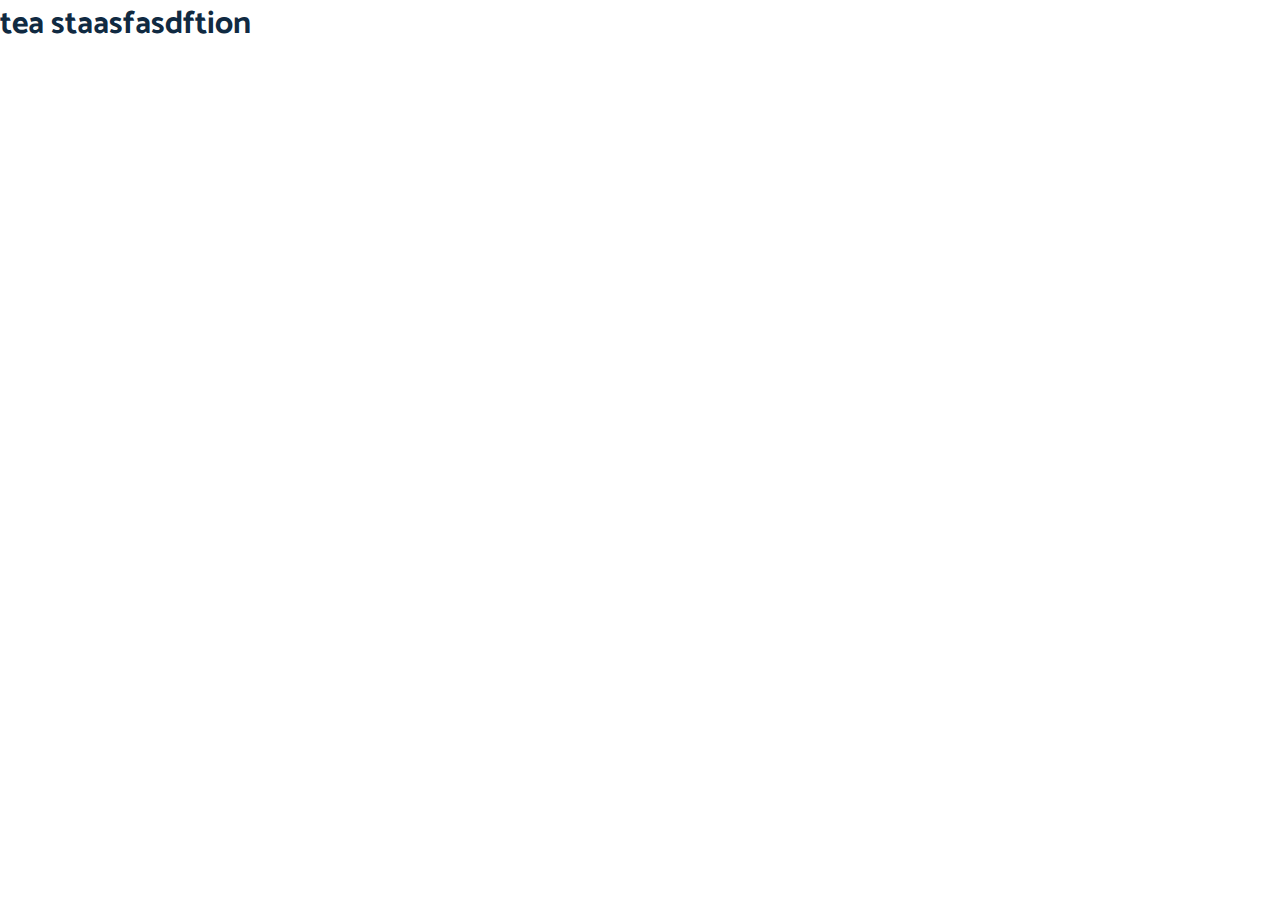
==== index.html @ 537836b6 "First commit" ====
<!DOCTYPE html>
<html lang="en">
  <head>
    <meta charset="UTF-8" />
    <meta name="viewport" content="width=device-width, initial-scale=1.0" />
    <meta http-equiv="X-UA-Compatible" content="ie=edge" />
    <title>Tea Station || Home</title>
    <!-- font-awesome -->
    <link
      rel="stylesheet"
      href="./fontawesome-free-5.12.1-web/css/all.min.css"
    />
    <!-- custom css -->
    <link rel="stylesheet" href="./css/styles.css" />
  </head>
  <body> 
    <h1>tea staasfasdftion</h1>
    <!-- YOUR CODE GOES HERE -->

    <script src="app.js"></script>
  </body>
</html>
---- css/styles.css ----
/*======= Fonts =======*/

@import url("https://fonts.googleapis.com/css?family=Catamaran:400,700|Grand+Hotel");

/*======= Variables =======*/

:root {
  --clr-primary: #678e3e;
  --clr-primary-light: #beedac;
  --clr-grey-1: #102a42;
  --clr-grey-5: #617d98;
  --clr-grey-10: #f1f5f8;
  --clr-white: #fff;
  --ff-primary: "Catamaran", sans-serif;
  --ff-secondary: "Grand Hotel" cursive;
  --transition: all 0.3s linear;
  --spacing: 0.25rem;
  --radius: 0.5rem;
}

* {
  margin: 0;
  padding: 0;
  box-sizing: border-box;
}

body {
  font-family: var(--ff-primary);
  background: var(--clr-white);
  color: var(--clr-grey-1);
  line-height: 1.5;
}
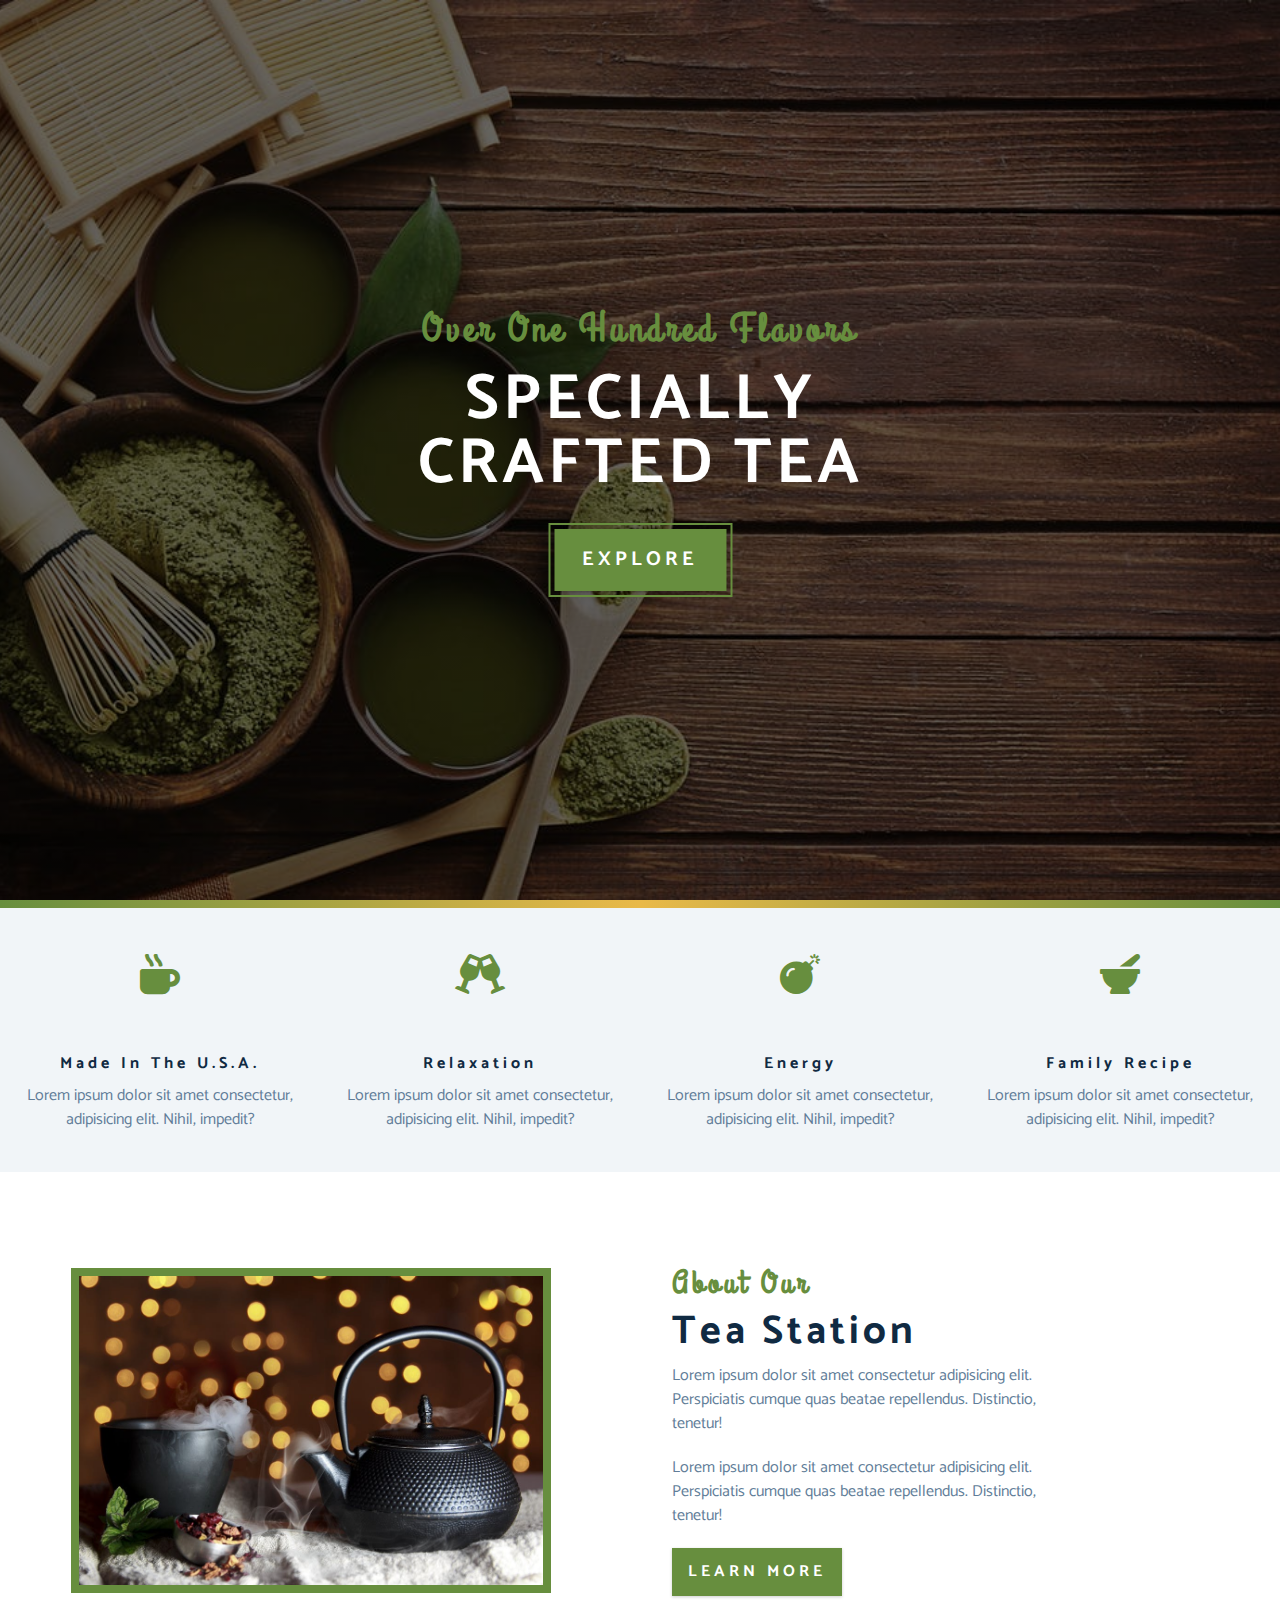
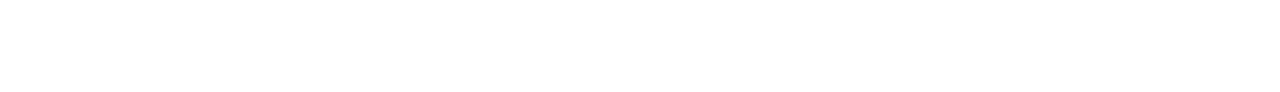
==== commit ce5b2ace: "Add markup/style up to about section." ====
--- a/index.html
+++ b/index.html
@@ -1,22 +1,108 @@
 <!DOCTYPE html>
 <html lang="en">
-  <head>
-    <meta charset="UTF-8" />
-    <meta name="viewport" content="width=device-width, initial-scale=1.0" />
-    <meta http-equiv="X-UA-Compatible" content="ie=edge" />
-    <title>Tea Station || Home</title>
-    <!-- font-awesome -->
-    <link
-      rel="stylesheet"
-      href="./fontawesome-free-5.12.1-web/css/all.min.css"
-    />
-    <!-- custom css -->
-    <link rel="stylesheet" href="./css/styles.css" />
-  </head>
-  <body> 
-    <h1>tea staasfasdftion</h1>
-    <!-- YOUR CODE GOES HERE -->
+	<head>
+		<meta charset="UTF-8" />
+		<meta name="viewport" content="width=device-width, initial-scale=1.0" />
+		<meta http-equiv="X-UA-Compatible" content="ie=edge" />
+		<title>Tea Station || Home</title>
+		<!-- font-awesome -->
+		<link rel="stylesheet" href="./fontawesome-free-5.12.1-web/css/all.min.css" />
+		<!-- custom css -->
+		<link rel="stylesheet" href="./css/styles.css" />
+	</head>
+	<body>
+		<!------- Nav ------->
+		<!------- End nav ------->
 
-    <script src="app.js"></script>
-  </body>
+		<!------- Header ------->
+		<header class="header">
+			<div class="banner">
+				<h2>Over one hundred flavors</h2>
+				<h1>
+					Specially <br />
+					Crafted tea
+				</h1>
+				<a href="skills.html" class="btn banner-btn">Explore</a>
+			</div>
+		</header>
+		<!------- End header ------->
+
+		<!------- Content divider ------->
+		<div class="content-divider"></div>
+		<!------- End ontent divider ------->
+
+		<!------- Skills section ------->
+		<section class="skills clearfix">
+			<!-- Begin skill -->
+			<article class="skill">
+				<span class="skill-icon">
+					<i class="fas fa-mug-hot"></i>
+				</span>
+				<h4 class="skill-title">Made in the U.S.A.</h4>
+				<p class="skill-text">Lorem ipsum dolor sit amet consectetur, adipisicing elit. Nihil, impedit?</p>
+			</article>
+			<!-- End skill -->
+
+			<!-- Begin skill -->
+			<article class="skill">
+				<span class="skill-icon">
+					<i class="fas fa-glass-cheers"></i>
+				</span>
+				<h4 class="skill-title">Relaxation</h4>
+				<p class="skill-text">Lorem ipsum dolor sit amet consectetur, adipisicing elit. Nihil, impedit?</p>
+			</article>
+			<!-- End skill -->
+
+			<!-- Begin skill -->
+			<article class="skill">
+				<span class="skill-icon">
+					<i class="fas fa-bomb"></i>
+				</span>
+				<h4 class="skill-title">Energy</h4>
+				<p class="skill-text">Lorem ipsum dolor sit amet consectetur, adipisicing elit. Nihil, impedit?</p>
+			</article>
+			<!-- End skill -->
+
+			<!-- Begin skill -->
+			<article class="skill">
+				<span class="skill-icon">
+					<i class="fas fa-mortar-pestle"></i>
+				</span>
+				<h4 class="skill-title">Family Recipe</h4>
+				<p class="skill-text">Lorem ipsum dolor sit amet consectetur, adipisicing elit. Nihil, impedit?</p>
+			</article>
+			<!-- End skill -->
+		</section>
+		<!------- End kills section ------->
+
+		<!-- About section -->
+		<section>
+			<div class="section-center clearfix">
+				<!-- About image -->
+				<article class="about-img">
+					<div class="about-picture-container">
+						<img src="./images/about-bcg.jpeg" alt="Tea kettle" class="about-picture" />
+					</div>
+				</article>
+				<!-- About info -->
+				<article class="about-info">
+					<div class="section-title">
+						<h3>About our</h3>
+						<h2>Tea Station</h2>
+					</div>
+					<p class="about-text">
+						Lorem ipsum dolor sit amet consectetur adipisicing elit. Perspiciatis cumque quas beatae
+						repellendus. Distinctio, tenetur!
+					</p>
+					<p class="about-text">
+						Lorem ipsum dolor sit amet consectetur adipisicing elit. Perspiciatis cumque quas beatae
+						repellendus. Distinctio, tenetur!
+					</p>
+          <a href="about.html" class="btn">Learn more</a>
+				</article>
+			</div>
+		</section>
+		<!-- End about section -->
+		<script src="app.js"></script>
+	</body>
 </html>
--- a/css/styles.css
+++ b/css/styles.css
@@ -1,32 +1,265 @@
 /*======= Fonts =======*/
 
-@import url("https://fonts.googleapis.com/css?family=Catamaran:400,700|Grand+Hotel");
+@import url('https://fonts.googleapis.com/css?family=Catamaran:400,700|Grand+Hotel');
 
 /*======= Variables =======*/
 
 :root {
-  --clr-primary: #678e3e;
-  --clr-primary-light: #beedac;
-  --clr-grey-1: #102a42;
-  --clr-grey-5: #617d98;
-  --clr-grey-10: #f1f5f8;
-  --clr-white: #fff;
-  --ff-primary: "Catamaran", sans-serif;
-  --ff-secondary: "Grand Hotel" cursive;
-  --transition: all 0.3s linear;
-  --spacing: 0.25rem;
-  --radius: 0.5rem;
+	--clr-primary: #678e3e;
+	--clr-primary-light: #beedac;
+	--clr-grey-1: #102a42;
+	--clr-grey-5: #617d98;
+	--clr-grey-10: #f1f5f8;
+	--clr-white: #fff;
+	--clr-yellow: #e9b949;
+	--ff-primary: 'Catamaran', sans-serif;
+	--ff-secondary: 'Grand Hotel', cursive;
+	--transition: all 0.3s linear;
+	--spacing: 0.25rem;
+	--radius: 0.5rem;
 }
 
 * {
-  margin: 0;
-  padding: 0;
-  box-sizing: border-box;
+	margin: 0;
+	padding: 0;
+	box-sizing: border-box;
 }
 
 body {
-  font-family: var(--ff-primary);
-  background: var(--clr-white);
-  color: var(--clr-grey-1);
-  line-height: 1.5;
+	font-family: var(--ff-primary);
+	background: var(--clr-white);
+	color: var(--clr-grey-1);
+	line-height: 1.5;
+	font-size: 0.875rem;
+}
+
+a {
+	text-decoration: none;
+}
+
+img {
+	width: 100%;
+	display: block;
+}
+
+h1,
+h2,
+h3,
+h4 {
+	letter-spacing: var(--spacing);
+	text-transform: capitalize;
+	line-height: 1.25;
+	margin-bottom: 0.75rem;
+}
+h1 {
+	font-size: 3rem;
+}
+h2 {
+	font-size: 2rem;
+}
+h3 {
+	font-size: 1.5rem;
+}
+
+h4 {
+	font-size: 0.875rem;
+}
+p {
+	margin-bottom: 1.25rem;
+}
+
+@media screen and (min-width: 800px) {
+	h1 {
+		font-size: 4rem;
+	}
+	h2 {
+		font-size: 2.5rem;
+	}
+	h3 {
+		font-size: 2rem;
+	}
+	h4 {
+		font-size: 1rem;
+	}
+	body {
+		font-size: 1rem;
+	}
+	h1,
+	h2,
+	h3,
+	h4 {
+		line-height: 1;
+	}
+}
+
+/*------- More global styles -------*/
+.btn {
+	text-transform: uppercase;
+	background: var(--clr-primary);
+	color: var(--clr-white);
+	padding: 0.75rem 1rem;
+	letter-spacing: var(--spacing);
+	display: inline-block;
+	font-weight: 700;
+	transition: var(--transition);
+	font-size: 1rem;
+	border: none;
+	cursor: pointer;
+	box-shadow: 0px 1px 3px rgba(0, 0, 0, 0.2);
+}
+.btn:hover {
+	color: var(--clr-primary);
+	background: var(--clr-primary-light);
+	outline-color: var(--clr-primary-light);
+}
+/* 
+  Clearfix hack that makes content after floats
+  go underneath the floated elements.
+*/
+.clearfix::before,
+.clearfix::after {
+	content: '';
+	clear: both;
+	display: table;
+}
+.section-title h3 {
+	font-family: var(--ff-secondary);
+	color: var(--clr-primary);
+}
+.section-center {
+	padding: 4rem 0;
+	width: 85vw;
+	margin: 0 auto;
+	max-width: 1170px;
+}
+@media screen and (min-width: 992px) {
+	.section-center {
+		width: 95vw;
+		padding: 4rem 1rem;
+	}
+}
+
+/*------- Header image -------*/
+
+.header {
+	min-height: 100vh;
+	background: linear-gradient(rgba(0, 0, 0, 0.6), rgba(0, 0, 0, 0.6)),
+		url('../images/main-bcg.jpeg') center/cover no-repeat fixed;
+	position: relative; /* to be able to center text within with absolute position */
+	overflow-x: hidden; /* for animation */
+}
+
+/*------- Banner text/button -------*/
+.banner {
+	position: absolute;
+	text-align: center;
+	top: 50%;
+	left: 50%;
+	transform: translate(-50%, -50%);
+}
+
+.banner h2 {
+	font-family: var(--ff-secondary);
+	color: var(--clr-primary);
+	/* animation here */
+}
+
+.banner h1 {
+	text-transform: uppercase;
+	color: var(--clr-white);
+	margin-top: 1.25rem;
+	margin-bottom: 2rem;
+	/* animation here */
+}
+
+.banner-btn {
+	outline: 0.125rem solid var(--clr-primary);
+	outline-offset: 0.25rem;
+	font-size: 1.25rem;
+	padding: 1rem 1.75rem;
+}
+
+/*------- Content divider -------*/
+.content-divider {
+	height: 0.5rem;
+	background: linear-gradient(to left, var(--clr-primary), var(--clr-yellow), var(--clr-primary));
+}
+
+/*------- Skills -------*/
+.skills {
+	background: var(--clr-grey-10);
+}
+.skill {
+	padding: 2.5rem 0;
+	text-align: center;
+	transition: var(--transition);
+}
+.skill:hover {
+	background: var(--clr-white);
+	box-shadow: 0 2px var(--clr-primary);
+}
+.skill-icon {
+	color: var(--clr-primary);
+	font-size: 2.5rem;
+	margin-bottom: 3rem;
+	transition: var(--transition);
+	display: inline-block;
+}
+.skill:hover .skill-icon {
+	/* This only affects the skill icon upon hovering over skill */
+	transform: translateY(-5px);
+}
+.skill-title {
+}
+.skill-text {
+	color: var(--clr-grey-5);
+	max-width: 17rem;
+	margin: 0 auto;
+}
+/* 
+To make skills responsive, make them float left
+and change widths at various breakpoints.
+*/
+@media screen and (min-width: 576px) {
+	.skill {
+		float: left;
+		width: 50%;
+	}
+}
+@media screen and (min-width: 1200px) {
+	.skill {
+		width: 25%;
+	}
+}
+
+/*------- About section -------*/
+.about-img,
+.about-info {
+	padding: 2rem 0;
+}
+.about-picture-container {
+	background: var(--clr-primary);
+	border: 0.5rem solid var(--clr-primary);
+	max-width: 30rem;
+	overflow: hidden; /* prevents image from exceeding container size */
+}
+.about-picture {
+	transition: var(--transition);
+}
+.about-picture-container:hover .about-picture {
+	opacity: 0.7;
+	transform: scale(1.2);
+}
+.about-text {
+  max-width: 26rem;
+  color: var(--clr-grey-5);
+}
+@media screen and (min-width: 992px) {
+  .about-img, .about-info {
+    float: left;
+    width: 50%;
+  }
+  .about-info {
+    padding-left: 2rem;
+  }
 }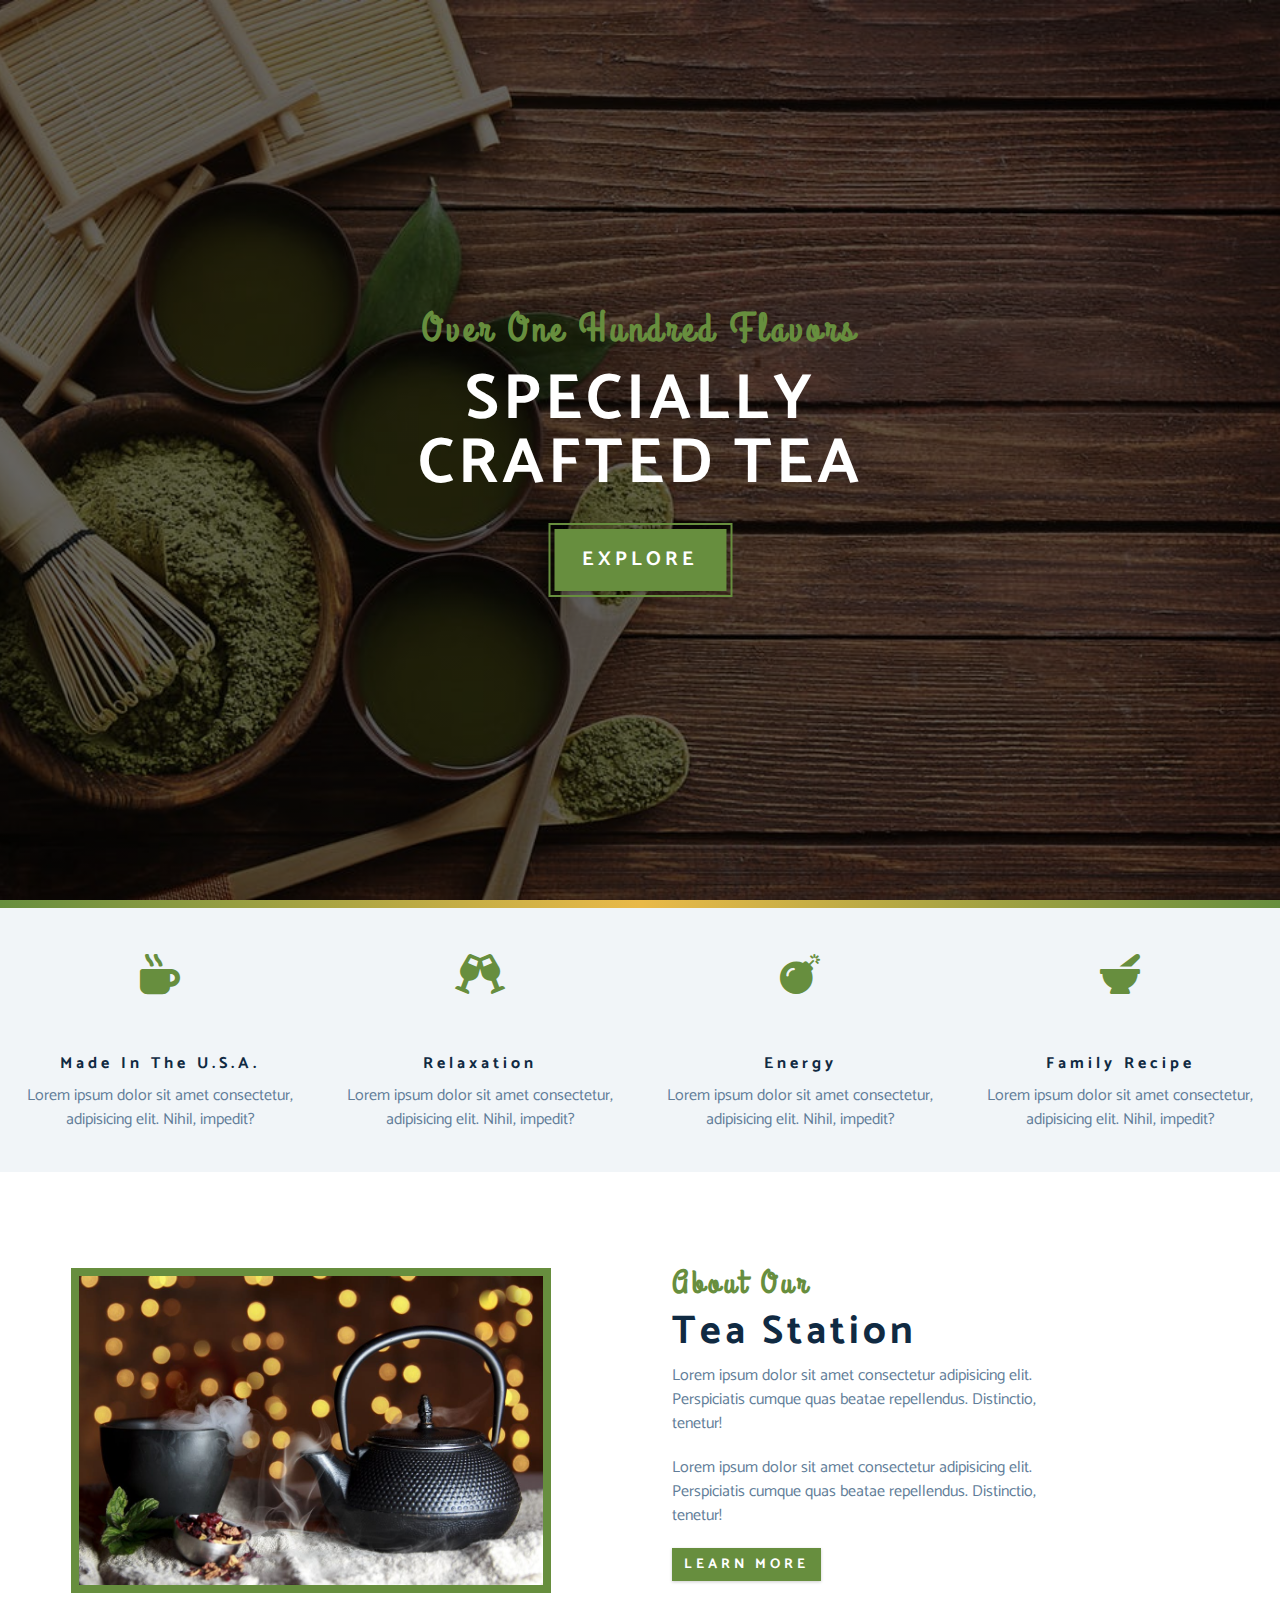
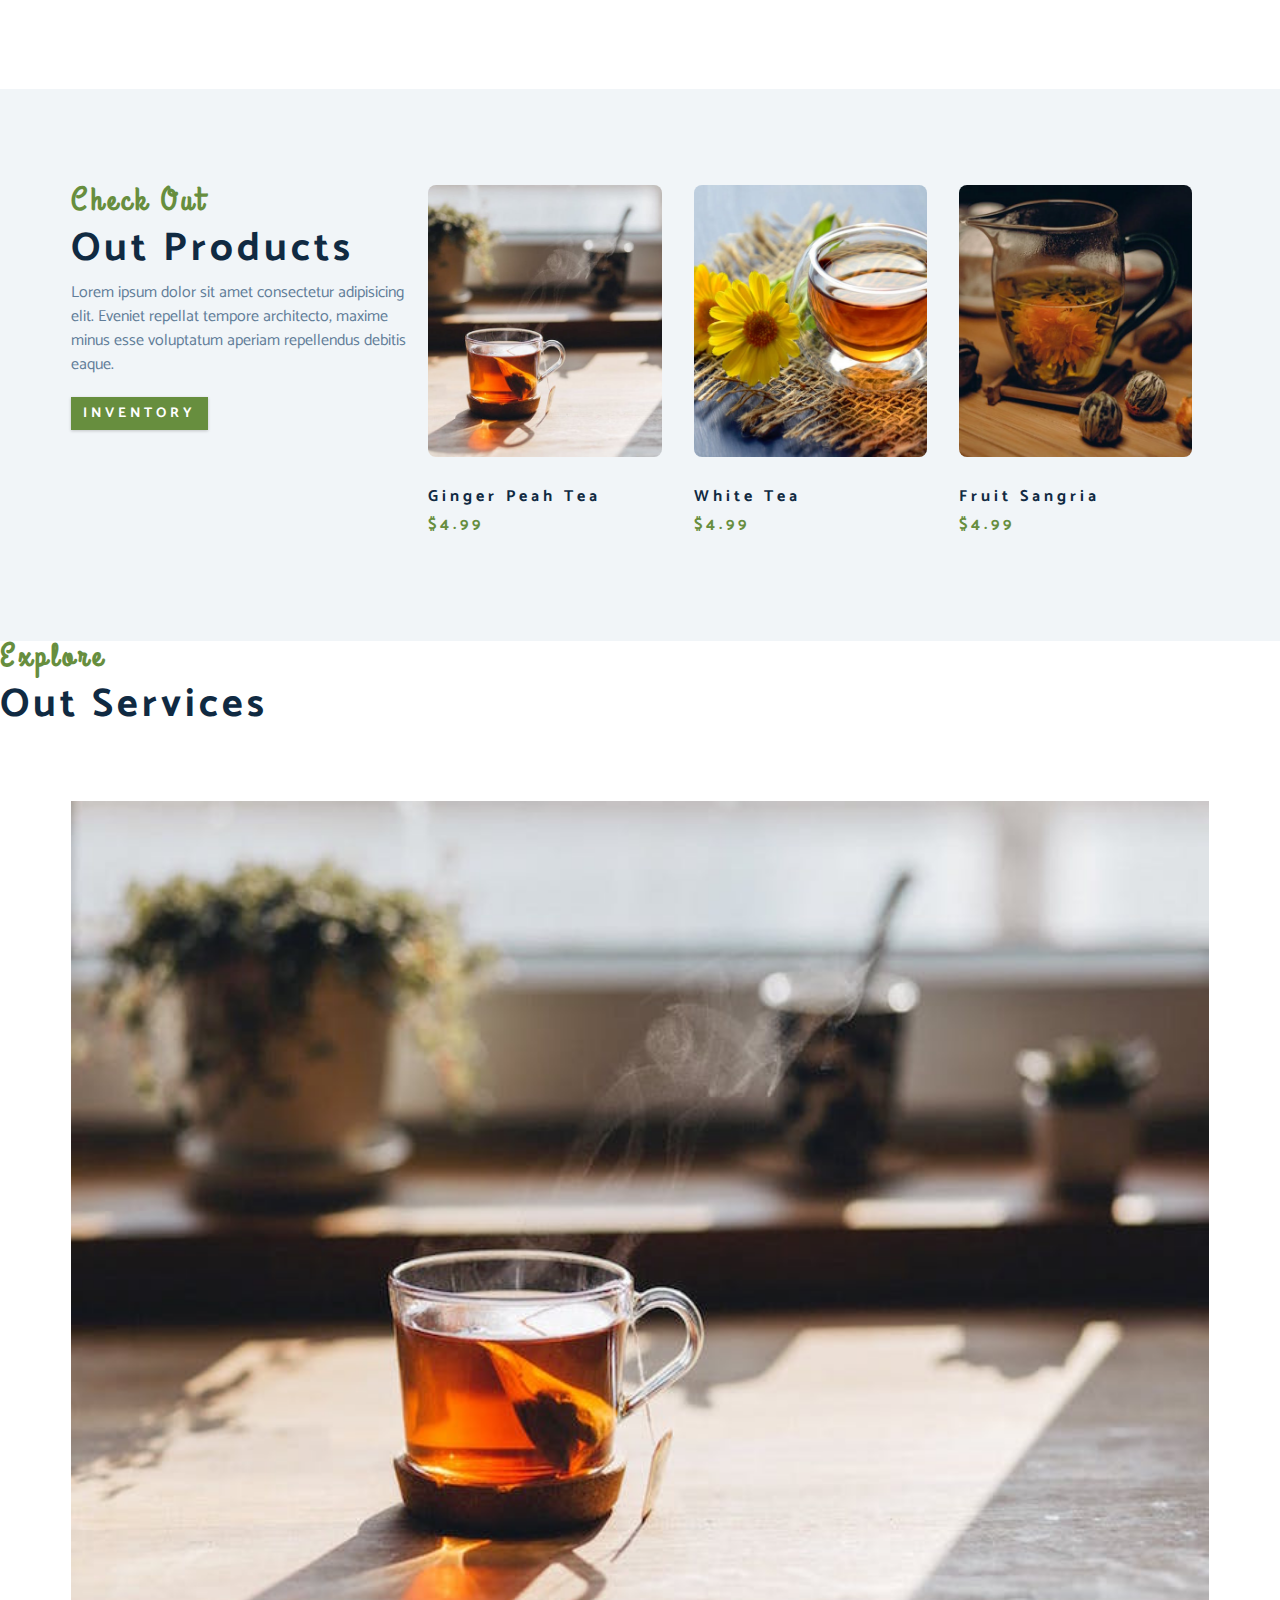
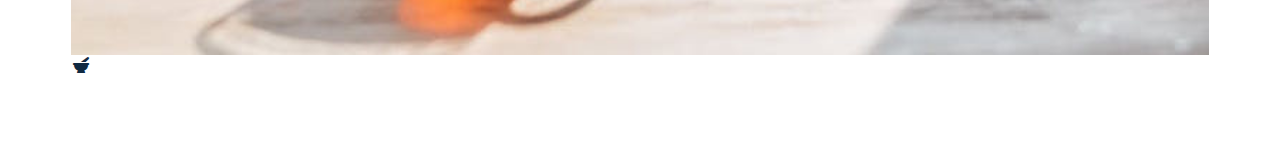
==== commit 28291ffe: "Finish products section, start on service section." ====
--- a/index.html
+++ b/index.html
@@ -103,6 +103,81 @@
 			</div>
 		</section>
 		<!-- End about section -->
-		<script src="app.js"></script>
+
+		<!-- Products section -->
+		<section class="products">
+			<div class="section-center clearfix">
+				<!-- Products info -->
+				<article class="products-info">
+					<div class="section-title">
+						<h3>Check out</h3>
+						<h2>Out Products</h2>
+					</div>
+					<p class="product-text">
+						Lorem ipsum dolor sit amet consectetur adipisicing elit. Eveniet repellat tempore architecto, maxime minus esse voluptatum aperiam repellendus debitis eaque.
+					</p>
+					<a href="products.html" class="btn">Inventory</a>
+				</article>
+				<!-- End roducts info -->
+
+				<!-- Products inventory -->
+				<article class="products-inventory clearfix">
+					<!-- Single product -->
+					<div class="product">
+						<img src="./images/product-1.jpeg" alt="" class="product-img">
+						<h4 class="product-title">Ginger Peah Tea</h4>
+						<h4 class="product-price">$4.99</h4>
+					</div>
+					<!-- End  single product -->
+
+					<!-- Single product -->
+					<div class="product">
+						<img src="./images/product-2.jpeg" alt="" class="product-img">
+						<h4 class="product-title">White Tea</h4>
+						<h4 class="product-price">$4.99</h4>
+					</div>
+					<!-- End  single product -->
+
+					<!-- Single product -->
+					<div class="product">
+						<img src="./images/product-3.jpeg" alt="" class="product-img">
+						<h4 class="product-title">Fruit Sangria</h4>
+						<h4 class="product-price">$4.99</h4>
+					</div>
+					<!-- End  single product -->
+				</article>
+				<!-- End roducts inventory -->
+			</div>
+		</section>
+		<!-- End products section -->
+
+		<!-- Services -->
+		<section class="services">
+			<div class="section-title services-title">
+					<h3>Explore</h3>
+					<h2>Out Services</h2>
+				</div>
+				<div class="section-center clearfix">
+					<!-- Single card -->
+					<article class="service-card">
+						<!-- Image container -->
+						<div class="service-img-container">
+							<!-- Image -->
+							<img src="./images/product-1.jpeg" alt="Single service" class="service-img">
+							<!-- Service icon -->
+							<span class="service-icon">
+								<i class="fas fa-mortar-pestle fa-fw"></i>
+							</span>
+
+						</div>
+						<!-- Service text -->
+					</article>
+					<!-- End single card -->
+				</div>
+
+		</section>
+		<!-- End services -->
+		<script src="app.js">
+		</script>
 	</body>
 </html>
--- a/css/styles.css
+++ b/css/styles.css
@@ -1,116 +1,116 @@
 /*======= Fonts =======*/
 
-@import url('https://fonts.googleapis.com/css?family=Catamaran:400,700|Grand+Hotel');
+@import url("https://fonts.googleapis.com/css?family=Catamaran:400,700|Grand+Hotel");
 
 /*======= Variables =======*/
 
 :root {
-	--clr-primary: #678e3e;
-	--clr-primary-light: #beedac;
-	--clr-grey-1: #102a42;
-	--clr-grey-5: #617d98;
-	--clr-grey-10: #f1f5f8;
-	--clr-white: #fff;
-	--clr-yellow: #e9b949;
-	--ff-primary: 'Catamaran', sans-serif;
-	--ff-secondary: 'Grand Hotel', cursive;
-	--transition: all 0.3s linear;
-	--spacing: 0.25rem;
-	--radius: 0.5rem;
+  --clr-primary: #678e3e;
+  --clr-primary-light: #beedac;
+  --clr-grey-1: #102a42;
+  --clr-grey-5: #617d98;
+  --clr-grey-10: #f1f5f8;
+  --clr-white: #fff;
+  --clr-yellow: #e9b949;
+  --ff-primary: "Catamaran", sans-serif;
+  --ff-secondary: "Grand Hotel", cursive;
+  --transition: all 0.3s linear;
+  --spacing: 0.25rem;
+  --radius: 0.5rem;
 }
 
 * {
-	margin: 0;
-	padding: 0;
-	box-sizing: border-box;
+  margin: 0;
+  padding: 0;
+  box-sizing: border-box;
 }
 
 body {
-	font-family: var(--ff-primary);
-	background: var(--clr-white);
-	color: var(--clr-grey-1);
-	line-height: 1.5;
-	font-size: 0.875rem;
+  font-family: var(--ff-primary);
+  background: var(--clr-white);
+  color: var(--clr-grey-1);
+  line-height: 1.5;
+  font-size: 0.875rem;
 }
 
 a {
-	text-decoration: none;
+  text-decoration: none;
 }
 
 img {
-	width: 100%;
-	display: block;
+  width: 100%;
+  display: block;
 }
 
 h1,
 h2,
 h3,
 h4 {
-	letter-spacing: var(--spacing);
-	text-transform: capitalize;
-	line-height: 1.25;
-	margin-bottom: 0.75rem;
+  letter-spacing: var(--spacing);
+  text-transform: capitalize;
+  line-height: 1.25;
+  margin-bottom: 0.75rem;
 }
 h1 {
-	font-size: 3rem;
+  font-size: 3rem;
 }
 h2 {
-	font-size: 2rem;
+  font-size: 2rem;
 }
 h3 {
-	font-size: 1.5rem;
+  font-size: 1.5rem;
 }
 
 h4 {
-	font-size: 0.875rem;
+  font-size: 0.875rem;
 }
 p {
-	margin-bottom: 1.25rem;
+  margin-bottom: 1.25rem;
 }
 
 @media screen and (min-width: 800px) {
-	h1 {
-		font-size: 4rem;
-	}
-	h2 {
-		font-size: 2.5rem;
-	}
-	h3 {
-		font-size: 2rem;
-	}
-	h4 {
-		font-size: 1rem;
-	}
-	body {
-		font-size: 1rem;
-	}
-	h1,
-	h2,
-	h3,
-	h4 {
-		line-height: 1;
-	}
+  h1 {
+    font-size: 4rem;
+  }
+  h2 {
+    font-size: 2.5rem;
+  }
+  h3 {
+    font-size: 2rem;
+  }
+  h4 {
+    font-size: 1rem;
+  }
+  body {
+    font-size: 1rem;
+  }
+  h1,
+  h2,
+  h3,
+  h4 {
+    line-height: 1;
+  }
 }
 
 /*------- More global styles -------*/
 .btn {
-	text-transform: uppercase;
-	background: var(--clr-primary);
-	color: var(--clr-white);
-	padding: 0.75rem 1rem;
-	letter-spacing: var(--spacing);
-	display: inline-block;
-	font-weight: 700;
-	transition: var(--transition);
-	font-size: 1rem;
-	border: none;
-	cursor: pointer;
-	box-shadow: 0px 1px 3px rgba(0, 0, 0, 0.2);
+  text-transform: uppercase;
+  background: var(--clr-primary);
+  color: var(--clr-white);
+  padding: 0.375rem 0.75rem;
+  letter-spacing: var(--spacing);
+  display: inline-block;
+  font-weight: 700;
+  transition: var(--transition);
+  font-size: 0.875rem;
+  border: none;
+  cursor: pointer;
+  box-shadow: 0px 1px 3px rgba(0, 0, 0, 0.2);
 }
 .btn:hover {
-	color: var(--clr-primary);
-	background: var(--clr-primary-light);
-	outline-color: var(--clr-primary-light);
+  color: var(--clr-primary);
+  background: var(--clr-primary-light);
+  outline-color: var(--clr-primary-light);
 }
 /* 
   Clearfix hack that makes content after floats
@@ -118,148 +118,210 @@
 */
 .clearfix::before,
 .clearfix::after {
-	content: '';
-	clear: both;
-	display: table;
+  content: "";
+  clear: both;
+  display: table;
 }
 .section-title h3 {
-	font-family: var(--ff-secondary);
-	color: var(--clr-primary);
+  font-family: var(--ff-secondary);
+  color: var(--clr-primary);
 }
 .section-center {
-	padding: 4rem 0;
-	width: 85vw;
-	margin: 0 auto;
-	max-width: 1170px;
+  padding: 4rem 0;
+  width: 85vw;
+  margin: 0 auto;
+  max-width: 1170px;
 }
 @media screen and (min-width: 992px) {
-	.section-center {
-		width: 95vw;
-		padding: 4rem 1rem;
-	}
+  .section-center {
+    width: 95vw;
+    padding: 4rem 1rem;
+  }
 }
 
 /*------- Header image -------*/
 
 .header {
-	min-height: 100vh;
-	background: linear-gradient(rgba(0, 0, 0, 0.6), rgba(0, 0, 0, 0.6)),
-		url('../images/main-bcg.jpeg') center/cover no-repeat fixed;
-	position: relative; /* to be able to center text within with absolute position */
-	overflow-x: hidden; /* for animation */
+  min-height: 100vh;
+  background: linear-gradient(rgba(0, 0, 0, 0.6), rgba(0, 0, 0, 0.6)),
+    url("../images/main-bcg.jpeg") center/cover no-repeat fixed;
+  position: relative; /* to be able to center text within with absolute position */
+  overflow-x: hidden; /* for animation */
 }
 
 /*------- Banner text/button -------*/
 .banner {
-	position: absolute;
-	text-align: center;
-	top: 50%;
-	left: 50%;
-	transform: translate(-50%, -50%);
+  position: absolute;
+  text-align: center;
+  top: 50%;
+  left: 50%;
+  transform: translate(-50%, -50%);
 }
 
 .banner h2 {
-	font-family: var(--ff-secondary);
-	color: var(--clr-primary);
-	/* animation here */
+  font-family: var(--ff-secondary);
+  color: var(--clr-primary);
+  /* animation here */
 }
 
 .banner h1 {
-	text-transform: uppercase;
-	color: var(--clr-white);
-	margin-top: 1.25rem;
-	margin-bottom: 2rem;
-	/* animation here */
+  text-transform: uppercase;
+  color: var(--clr-white);
+  margin-top: 1.25rem;
+  margin-bottom: 2rem;
+  /* animation here */
 }
 
 .banner-btn {
-	outline: 0.125rem solid var(--clr-primary);
-	outline-offset: 0.25rem;
-	font-size: 1.25rem;
-	padding: 1rem 1.75rem;
+  outline: 0.125rem solid var(--clr-primary);
+  outline-offset: 0.25rem;
+  font-size: 1.25rem;
+  padding: 1rem 1.75rem;
 }
 
 /*------- Content divider -------*/
 .content-divider {
-	height: 0.5rem;
-	background: linear-gradient(to left, var(--clr-primary), var(--clr-yellow), var(--clr-primary));
+  height: 0.5rem;
+  background: linear-gradient(
+    to left,
+    var(--clr-primary),
+    var(--clr-yellow),
+    var(--clr-primary)
+  );
 }
 
 /*------- Skills -------*/
 .skills {
-	background: var(--clr-grey-10);
+  background: var(--clr-grey-10);
 }
 .skill {
-	padding: 2.5rem 0;
-	text-align: center;
-	transition: var(--transition);
+  padding: 2.5rem 0;
+  text-align: center;
+  transition: var(--transition);
 }
 .skill:hover {
-	background: var(--clr-white);
-	box-shadow: 0 2px var(--clr-primary);
+  background: var(--clr-white);
+  box-shadow: 0 2px var(--clr-primary);
 }
 .skill-icon {
-	color: var(--clr-primary);
-	font-size: 2.5rem;
-	margin-bottom: 3rem;
-	transition: var(--transition);
-	display: inline-block;
+  color: var(--clr-primary);
+  font-size: 2.5rem;
+  margin-bottom: 3rem;
+  transition: var(--transition);
+  display: inline-block;
 }
 .skill:hover .skill-icon {
-	/* This only affects the skill icon upon hovering over skill */
-	transform: translateY(-5px);
+  /* This only affects the skill icon upon hovering over skill */
+  transform: translateY(-5px);
 }
 .skill-title {
 }
 .skill-text {
-	color: var(--clr-grey-5);
-	max-width: 17rem;
-	margin: 0 auto;
+  color: var(--clr-grey-5);
+  max-width: 17rem;
+  margin: 0 auto;
 }
 /* 
 To make skills responsive, make them float left
 and change widths at various breakpoints.
 */
 @media screen and (min-width: 576px) {
-	.skill {
-		float: left;
-		width: 50%;
-	}
+  .skill {
+    float: left;
+    width: 50%;
+  }
 }
 @media screen and (min-width: 1200px) {
-	.skill {
-		width: 25%;
-	}
+  .skill {
+    width: 25%;
+  }
 }
 
 /*------- About section -------*/
 .about-img,
 .about-info {
-	padding: 2rem 0;
+  padding: 2rem 0;
 }
 .about-picture-container {
-	background: var(--clr-primary);
-	border: 0.5rem solid var(--clr-primary);
-	max-width: 30rem;
-	overflow: hidden; /* prevents image from exceeding container size */
+  background: var(--clr-primary);
+  border: 0.5rem solid var(--clr-primary);
+  max-width: 30rem;
+  overflow: hidden; /* prevents image from exceeding container size */
 }
 .about-picture {
-	transition: var(--transition);
+  transition: var(--transition);
 }
 .about-picture-container:hover .about-picture {
-	opacity: 0.7;
-	transform: scale(1.2);
+  opacity: 0.7;
+  transform: scale(1.2);
 }
 .about-text {
   max-width: 26rem;
   color: var(--clr-grey-5);
 }
 @media screen and (min-width: 992px) {
-  .about-img, .about-info {
+  .about-img,
+  .about-info {
     float: left;
     width: 50%;
   }
   .about-info {
     padding-left: 2rem;
   }
-}+}
+
+/*------- Products section -------*/
+.products {
+  background-color: var(--clr-grey-10);
+}
+.products article {
+  padding: 2rem 0;
+}
+.product {
+  margin-bottom: 2rem;
+}
+.products-info {
+}
+.product-text {
+  color: var(--clr-grey-5);
+  max-width: 26rem;
+}
+.products-inventory {
+}
+.product-img {
+  border-radius: var(--radius);
+  height: 17rem;
+  object-fit: cover; /* to prevent image distortion */
+  margin-bottom: 2rem;
+}
+.product-title {
+}
+.product-price {
+  color: var(--clr-primary);
+}
+@media screen and (min-width: 768px) {
+  .product {
+    float: left;
+    width: 50%;
+    padding-right: 2rem;
+  }
+}
+@media screen and (min-width: 992px) {
+  .product {
+    width: 33.3%;
+  }
+}
+@media screen and (min-width: 1200px) {
+  .products-info {
+    float: left;
+    width: 30%;
+  }
+  .products-inventory {
+    float: left;
+    width: 70%;
+  }
+  .product {
+    margin-bottom: 0;
+    padding: 0 1rem;
+  }
+}
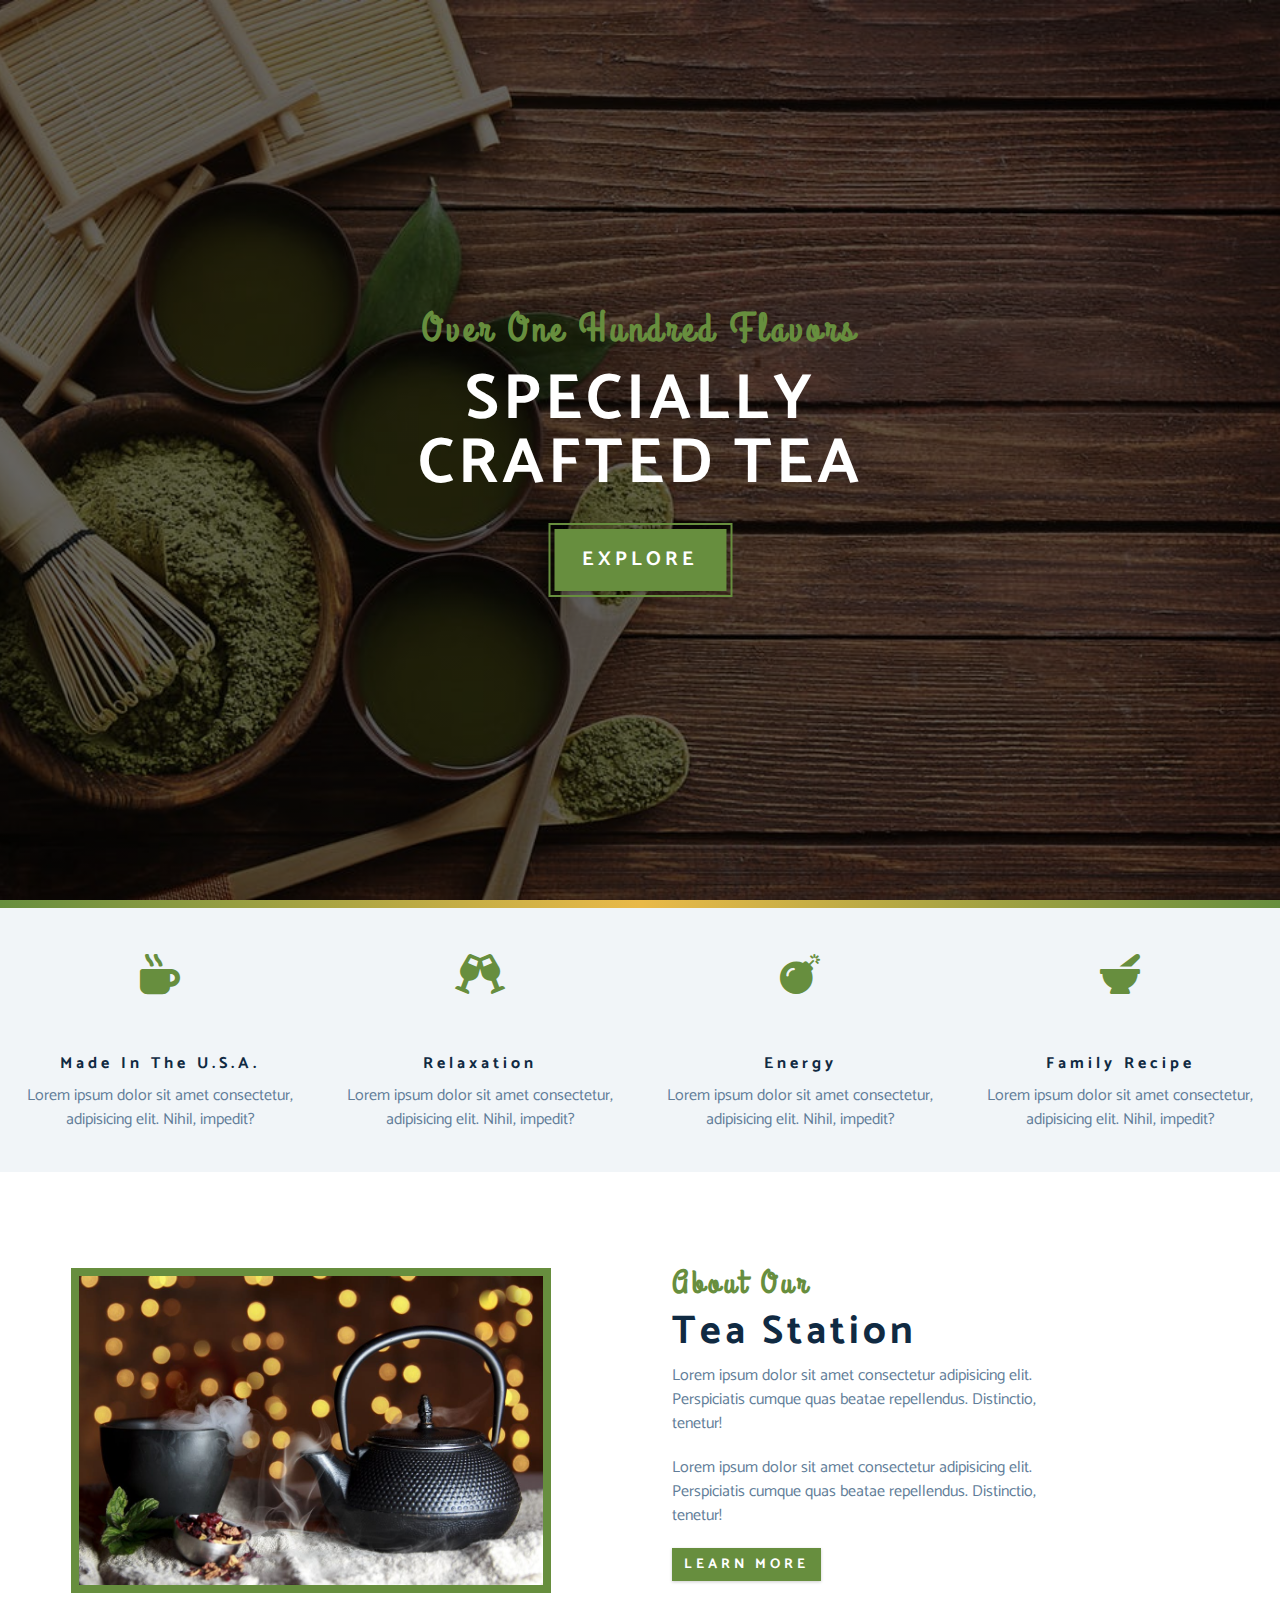
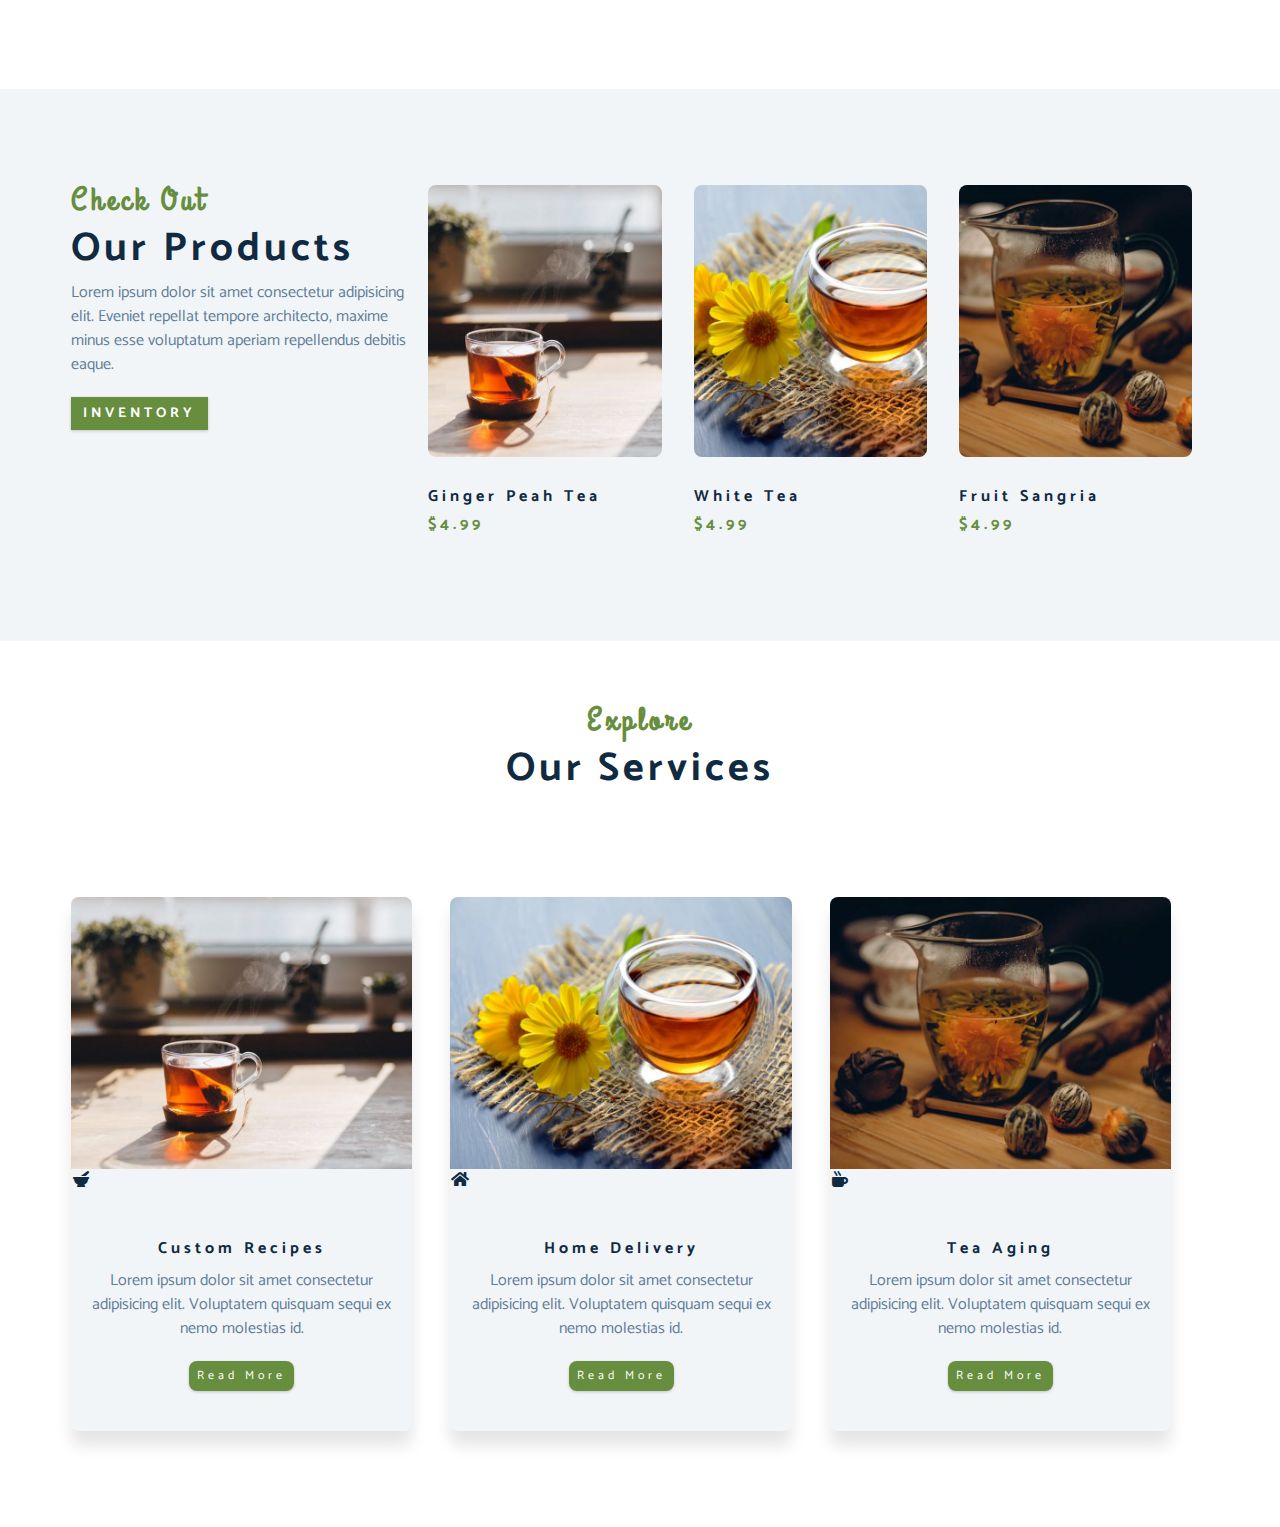
==== commit be9b32e4: "Progress on service cards, working on icons" ====
--- a/index.html
+++ b/index.html
@@ -98,7 +98,7 @@
 						Lorem ipsum dolor sit amet consectetur adipisicing elit. Perspiciatis cumque quas beatae
 						repellendus. Distinctio, tenetur!
 					</p>
-          <a href="about.html" class="btn">Learn more</a>
+					<a href="about.html" class="btn">Learn more</a>
 				</article>
 			</div>
 		</section>
@@ -111,10 +111,11 @@
 				<article class="products-info">
 					<div class="section-title">
 						<h3>Check out</h3>
-						<h2>Out Products</h2>
+						<h2>Our Products</h2>
 					</div>
 					<p class="product-text">
-						Lorem ipsum dolor sit amet consectetur adipisicing elit. Eveniet repellat tempore architecto, maxime minus esse voluptatum aperiam repellendus debitis eaque.
+						Lorem ipsum dolor sit amet consectetur adipisicing elit. Eveniet repellat tempore architecto,
+						maxime minus esse voluptatum aperiam repellendus debitis eaque.
 					</p>
 					<a href="products.html" class="btn">Inventory</a>
 				</article>
@@ -124,7 +125,7 @@
 				<article class="products-inventory clearfix">
 					<!-- Single product -->
 					<div class="product">
-						<img src="./images/product-1.jpeg" alt="" class="product-img">
+						<img src="./images/product-1.jpeg" alt="" class="product-img" />
 						<h4 class="product-title">Ginger Peah Tea</h4>
 						<h4 class="product-price">$4.99</h4>
 					</div>
@@ -132,7 +133,7 @@
 
 					<!-- Single product -->
 					<div class="product">
-						<img src="./images/product-2.jpeg" alt="" class="product-img">
+						<img src="./images/product-2.jpeg" alt="" class="product-img" />
 						<h4 class="product-title">White Tea</h4>
 						<h4 class="product-price">$4.99</h4>
 					</div>
@@ -140,7 +141,7 @@
 
 					<!-- Single product -->
 					<div class="product">
-						<img src="./images/product-3.jpeg" alt="" class="product-img">
+						<img src="./images/product-3.jpeg" alt="" class="product-img" />
 						<h4 class="product-title">Fruit Sangria</h4>
 						<h4 class="product-price">$4.99</h4>
 					</div>
@@ -154,30 +155,81 @@
 		<!-- Services -->
 		<section class="services">
 			<div class="section-title services-title">
-					<h3>Explore</h3>
-					<h2>Out Services</h2>
-				</div>
-				<div class="section-center clearfix">
-					<!-- Single card -->
-					<article class="service-card">
-						<!-- Image container -->
-						<div class="service-img-container">
-							<!-- Image -->
-							<img src="./images/product-1.jpeg" alt="Single service" class="service-img">
-							<!-- Service icon -->
-							<span class="service-icon">
-								<i class="fas fa-mortar-pestle fa-fw"></i>
-							</span>
-
-						</div>
-						<!-- Service text -->
-					</article>
-					<!-- End single card -->
-				</div>
-
+				<h3>Explore</h3>
+				<h2>Our Services</h2>
+			</div>
+			<div class="section-center clearfix">
+				<!-- Single card -->
+				<article class="service-card">
+					<!-- Image container -->
+					<div class="service-img-container">
+						<!-- Image -->
+						<img src="./images/product-1.jpeg" alt="Single service" class="service-img" />
+						<!-- Service icon -->
+						<span class="service-icon">
+							<i class="fas fa-mortar-pestle fa-fw"></i>
+						</span>
+					</div>
+					<!-- Service info text -->
+					<div class="service-info">
+						<h4>Custom Recipes</h4>
+						<p>
+							Lorem ipsum dolor sit amet consectetur adipisicing elit. Voluptatem quisquam sequi ex nemo
+							molestias id.
+						</p>
+						<a href="#" class="btn services-btn">Read More</a>
+					</div>
+				</article>
+				<!-- End single card -->
+
+				<!-- Single card -->
+				<article class="service-card">
+					<!-- Image container -->
+					<div class="service-img-container">
+						<!-- Image -->
+						<img src="./images/product-2.jpeg" alt="Single service" class="service-img" />
+						<!-- Service icon -->
+						<span class="service-icon">
+							<i class="fas fa-home fa-fw"></i>
+						</span>
+					</div>
+					<!-- Service info text -->
+					<div class="service-info">
+						<h4>Home Delivery</h4>
+						<p>
+							Lorem ipsum dolor sit amet consectetur adipisicing elit. Voluptatem quisquam sequi ex nemo
+							molestias id.
+						</p>
+						<a href="#" class="btn services-btn">Read More</a>
+					</div>
+				</article>
+				<!-- End single card -->
+
+				<!-- Single card -->
+				<article class="service-card">
+					<!-- Image container -->
+					<div class="service-img-container">
+						<!-- Image -->
+						<img src="./images/product-3.jpeg" alt="Single service" class="service-img" />
+						<!-- Service icon -->
+						<span class="service-icon">
+							<i class="fas fa-mug-hot fa-fw"></i>
+						</span>
+					</div>
+					<!-- Service info text -->
+					<div class="service-info">
+						<h4>Tea Aging</h4>
+						<p>
+							Lorem ipsum dolor sit amet consectetur adipisicing elit. Voluptatem quisquam sequi ex nemo
+							molestias id.
+						</p>
+						<a href="#" class="btn services-btn">Read More</a>
+					</div>
+				</article>
+				<!-- End single card -->
+			</div>
 		</section>
 		<!-- End services -->
-		<script src="app.js">
-		</script>
+		<script src="app.js"></script>
 	</body>
 </html>
--- a/css/styles.css
+++ b/css/styles.css
@@ -1,116 +1,116 @@
 /*======= Fonts =======*/
 
-@import url("https://fonts.googleapis.com/css?family=Catamaran:400,700|Grand+Hotel");
+@import url('https://fonts.googleapis.com/css?family=Catamaran:400,700|Grand+Hotel');
 
 /*======= Variables =======*/
 
 :root {
-  --clr-primary: #678e3e;
-  --clr-primary-light: #beedac;
-  --clr-grey-1: #102a42;
-  --clr-grey-5: #617d98;
-  --clr-grey-10: #f1f5f8;
-  --clr-white: #fff;
-  --clr-yellow: #e9b949;
-  --ff-primary: "Catamaran", sans-serif;
-  --ff-secondary: "Grand Hotel", cursive;
-  --transition: all 0.3s linear;
-  --spacing: 0.25rem;
-  --radius: 0.5rem;
+	--clr-primary: #678e3e;
+	--clr-primary-light: #beedac;
+	--clr-grey-1: #102a42;
+	--clr-grey-5: #617d98;
+	--clr-grey-10: #f1f5f8;
+	--clr-white: #fff;
+	--clr-yellow: #e9b949;
+	--ff-primary: 'Catamaran', sans-serif;
+	--ff-secondary: 'Grand Hotel', cursive;
+	--transition: all 0.3s linear;
+	--spacing: 0.25rem;
+	--radius: 0.5rem;
 }
 
 * {
-  margin: 0;
-  padding: 0;
-  box-sizing: border-box;
+	margin: 0;
+	padding: 0;
+	box-sizing: border-box;
 }
 
 body {
-  font-family: var(--ff-primary);
-  background: var(--clr-white);
-  color: var(--clr-grey-1);
-  line-height: 1.5;
-  font-size: 0.875rem;
+	font-family: var(--ff-primary);
+	background: var(--clr-white);
+	color: var(--clr-grey-1);
+	line-height: 1.5;
+	font-size: 0.875rem;
 }
 
 a {
-  text-decoration: none;
+	text-decoration: none;
 }
 
 img {
-  width: 100%;
-  display: block;
+	width: 100%;
+	display: block;
 }
 
 h1,
 h2,
 h3,
 h4 {
-  letter-spacing: var(--spacing);
-  text-transform: capitalize;
-  line-height: 1.25;
-  margin-bottom: 0.75rem;
+	letter-spacing: var(--spacing);
+	text-transform: capitalize;
+	line-height: 1.25;
+	margin-bottom: 0.75rem;
 }
 h1 {
-  font-size: 3rem;
+	font-size: 3rem;
 }
 h2 {
-  font-size: 2rem;
+	font-size: 2rem;
 }
 h3 {
-  font-size: 1.5rem;
+	font-size: 1.5rem;
 }
 
 h4 {
-  font-size: 0.875rem;
+	font-size: 0.875rem;
 }
 p {
-  margin-bottom: 1.25rem;
+	margin-bottom: 1.25rem;
 }
 
 @media screen and (min-width: 800px) {
-  h1 {
-    font-size: 4rem;
-  }
-  h2 {
-    font-size: 2.5rem;
-  }
-  h3 {
-    font-size: 2rem;
-  }
-  h4 {
-    font-size: 1rem;
-  }
-  body {
-    font-size: 1rem;
-  }
-  h1,
-  h2,
-  h3,
-  h4 {
-    line-height: 1;
-  }
+	h1 {
+		font-size: 4rem;
+	}
+	h2 {
+		font-size: 2.5rem;
+	}
+	h3 {
+		font-size: 2rem;
+	}
+	h4 {
+		font-size: 1rem;
+	}
+	body {
+		font-size: 1rem;
+	}
+	h1,
+	h2,
+	h3,
+	h4 {
+		line-height: 1;
+	}
 }
 
 /*------- More global styles -------*/
 .btn {
-  text-transform: uppercase;
-  background: var(--clr-primary);
-  color: var(--clr-white);
-  padding: 0.375rem 0.75rem;
-  letter-spacing: var(--spacing);
-  display: inline-block;
-  font-weight: 700;
-  transition: var(--transition);
-  font-size: 0.875rem;
-  border: none;
-  cursor: pointer;
-  box-shadow: 0px 1px 3px rgba(0, 0, 0, 0.2);
+	text-transform: uppercase;
+	background: var(--clr-primary);
+	color: var(--clr-white);
+	padding: 0.375rem 0.75rem;
+	letter-spacing: var(--spacing);
+	display: inline-block;
+	font-weight: 700;
+	transition: var(--transition);
+	font-size: 0.875rem;
+	border: none;
+	cursor: pointer;
+	box-shadow: 0px 1px 3px rgba(0, 0, 0, 0.2);
 }
 .btn:hover {
-  color: var(--clr-primary);
-  background: var(--clr-primary-light);
-  outline-color: var(--clr-primary-light);
+	color: var(--clr-primary);
+	background: var(--clr-primary-light);
+	outline-color: var(--clr-primary-light);
 }
 /* 
   Clearfix hack that makes content after floats
@@ -118,210 +118,262 @@
 */
 .clearfix::before,
 .clearfix::after {
-  content: "";
-  clear: both;
-  display: table;
+	content: '';
+	clear: both;
+	display: table;
 }
 .section-title h3 {
-  font-family: var(--ff-secondary);
-  color: var(--clr-primary);
+	font-family: var(--ff-secondary);
+	color: var(--clr-primary);
 }
 .section-center {
-  padding: 4rem 0;
-  width: 85vw;
-  margin: 0 auto;
-  max-width: 1170px;
+	padding: 4rem 0;
+	width: 85vw;
+	margin: 0 auto;
+	max-width: 1170px;
 }
 @media screen and (min-width: 992px) {
-  .section-center {
-    width: 95vw;
-    padding: 4rem 1rem;
-  }
+	.section-center {
+		width: 95vw;
+		padding: 4rem 1rem;
+	}
 }
 
 /*------- Header image -------*/
 
 .header {
-  min-height: 100vh;
-  background: linear-gradient(rgba(0, 0, 0, 0.6), rgba(0, 0, 0, 0.6)),
-    url("../images/main-bcg.jpeg") center/cover no-repeat fixed;
-  position: relative; /* to be able to center text within with absolute position */
-  overflow-x: hidden; /* for animation */
+	min-height: 100vh;
+	background: linear-gradient(rgba(0, 0, 0, 0.6), rgba(0, 0, 0, 0.6)),
+		url('../images/main-bcg.jpeg') center/cover no-repeat fixed;
+	position: relative; /* to be able to center text within with absolute position */
+	overflow-x: hidden; /* for animation */
 }
 
 /*------- Banner text/button -------*/
 .banner {
-  position: absolute;
-  text-align: center;
-  top: 50%;
-  left: 50%;
-  transform: translate(-50%, -50%);
+	position: absolute;
+	text-align: center;
+	top: 50%;
+	left: 50%;
+	transform: translate(-50%, -50%);
 }
 
 .banner h2 {
-  font-family: var(--ff-secondary);
-  color: var(--clr-primary);
-  /* animation here */
+	font-family: var(--ff-secondary);
+	color: var(--clr-primary);
+	/* animation here */
 }
 
 .banner h1 {
-  text-transform: uppercase;
-  color: var(--clr-white);
-  margin-top: 1.25rem;
-  margin-bottom: 2rem;
-  /* animation here */
+	text-transform: uppercase;
+	color: var(--clr-white);
+	margin-top: 1.25rem;
+	margin-bottom: 2rem;
+	/* animation here */
 }
 
 .banner-btn {
-  outline: 0.125rem solid var(--clr-primary);
-  outline-offset: 0.25rem;
-  font-size: 1.25rem;
-  padding: 1rem 1.75rem;
+	outline: 0.125rem solid var(--clr-primary);
+	outline-offset: 0.25rem;
+	font-size: 1.25rem;
+	padding: 1rem 1.75rem;
 }
 
 /*------- Content divider -------*/
 .content-divider {
-  height: 0.5rem;
-  background: linear-gradient(
-    to left,
-    var(--clr-primary),
-    var(--clr-yellow),
-    var(--clr-primary)
-  );
+	height: 0.5rem;
+	background: linear-gradient(to left, var(--clr-primary), var(--clr-yellow), var(--clr-primary));
 }
 
 /*------- Skills -------*/
 .skills {
-  background: var(--clr-grey-10);
+	background: var(--clr-grey-10);
 }
 .skill {
-  padding: 2.5rem 0;
-  text-align: center;
-  transition: var(--transition);
+	padding: 2.5rem 0;
+	text-align: center;
+	transition: var(--transition);
 }
 .skill:hover {
-  background: var(--clr-white);
-  box-shadow: 0 2px var(--clr-primary);
+	background: var(--clr-white);
+	box-shadow: 0 2px var(--clr-primary);
 }
 .skill-icon {
-  color: var(--clr-primary);
-  font-size: 2.5rem;
-  margin-bottom: 3rem;
-  transition: var(--transition);
-  display: inline-block;
+	color: var(--clr-primary);
+	font-size: 2.5rem;
+	margin-bottom: 3rem;
+	transition: var(--transition);
+	display: inline-block;
 }
 .skill:hover .skill-icon {
-  /* This only affects the skill icon upon hovering over skill */
-  transform: translateY(-5px);
+	/* This only affects the skill icon upon hovering over skill */
+	transform: translateY(-5px);
 }
 .skill-title {
 }
 .skill-text {
-  color: var(--clr-grey-5);
-  max-width: 17rem;
-  margin: 0 auto;
+	color: var(--clr-grey-5);
+	max-width: 17rem;
+	margin: 0 auto;
 }
 /* 
 To make skills responsive, make them float left
 and change widths at various breakpoints.
 */
 @media screen and (min-width: 576px) {
-  .skill {
-    float: left;
-    width: 50%;
-  }
+	.skill {
+		float: left;
+		width: 50%;
+	}
 }
 @media screen and (min-width: 1200px) {
-  .skill {
-    width: 25%;
-  }
+	.skill {
+		width: 25%;
+	}
 }
 
 /*------- About section -------*/
 .about-img,
 .about-info {
-  padding: 2rem 0;
+	padding: 2rem 0;
 }
 .about-picture-container {
-  background: var(--clr-primary);
-  border: 0.5rem solid var(--clr-primary);
-  max-width: 30rem;
-  overflow: hidden; /* prevents image from exceeding container size */
+	background: var(--clr-primary);
+	border: 0.5rem solid var(--clr-primary);
+	max-width: 30rem;
+	overflow: hidden; /* prevents image from exceeding container size */
 }
 .about-picture {
-  transition: var(--transition);
+	transition: var(--transition);
 }
 .about-picture-container:hover .about-picture {
-  opacity: 0.7;
-  transform: scale(1.2);
+	opacity: 0.7;
+	transform: scale(1.2);
 }
 .about-text {
-  max-width: 26rem;
-  color: var(--clr-grey-5);
+	max-width: 26rem;
+	color: var(--clr-grey-5);
 }
 @media screen and (min-width: 992px) {
-  .about-img,
-  .about-info {
-    float: left;
-    width: 50%;
-  }
-  .about-info {
-    padding-left: 2rem;
-  }
+	.about-img,
+	.about-info {
+		float: left;
+		width: 50%;
+	}
+	.about-info {
+		padding-left: 2rem;
+	}
 }
 
 /*------- Products section -------*/
 .products {
-  background-color: var(--clr-grey-10);
+	background-color: var(--clr-grey-10);
 }
 .products article {
-  padding: 2rem 0;
+	padding: 2rem 0;
 }
 .product {
-  margin-bottom: 2rem;
+	margin-bottom: 2rem;
 }
 .products-info {
 }
 .product-text {
+	color: var(--clr-grey-5);
+	max-width: 26rem;
+}
+.products-inventory {
+}
+.product-img {
+	border-radius: var(--radius);
+	height: 17rem;
+	object-fit: cover; /* to prevent image distortion */
+	margin-bottom: 2rem;
+}
+.product-title {
+}
+.product-price {
+	color: var(--clr-primary);
+}
+@media screen and (min-width: 768px) {
+	.product {
+		float: left;
+		width: 50%;
+		padding-right: 2rem;
+	}
+}
+@media screen and (min-width: 992px) {
+	.product {
+		width: 33.3%;
+	}
+}
+@media screen and (min-width: 1200px) {
+	.products-info {
+		float: left;
+		width: 30%;
+	}
+	.products-inventory {
+		float: left;
+		width: 70%;
+	}
+	.product {
+		margin-bottom: 0;
+		padding: 0 1rem;
+	}
+}
+
+/*------- Services section -------*/
+.services-title {
+	margin-top: 4rem;
+  text-align: center;
+}
+.services-title h3 {
+	font-family: var(--ff-secondary);
+	color: var(--clr-primary);
+}
+.service-card {
+	margin: 2rem 0;
+	background: var(--clr-grey-10);
+	border-radius: var(--radius);
+	box-shadow: 0 15px 15px rgba(0, 0, 0, 0.1);
+	transition: var(--transition);
+}
+.service-card:hover {
+	box-shadow: 0 15px 15px rgba(0, 0, 0, 0.2);
+  transform: scale(1.02);
+}
+.service-img {
+  height: 17rem;
+  object-fit: cover;
+  border-top-left-radius: var(--radius);
+  border-top-right-radius: var(--radius);
+}
+.service-info{
+  text-align: center;
+  padding: 3rem 1rem 2.5rem 1rem;
+}
+.service-info p {
   color: var(--clr-grey-5);
-  max-width: 26rem;
-}
-.products-inventory {
-}
-.product-img {
+  max-width: 20rem;
+  margin: 0 auto;
+}
+.services-btn {
+  font-size: .75rem;
+  text-transform: capitalize;
+  padding: .375rem .5rem;
   border-radius: var(--radius);
-  height: 17rem;
-  object-fit: cover; /* to prevent image distortion */
-  margin-bottom: 2rem;
-}
-.product-title {
-}
-.product-price {
-  color: var(--clr-primary);
+  font-weight: 400;
+  margin-top: 1.25rem;
 }
 @media screen and (min-width: 768px) {
-  .product {
+  .service-card {
     float: left;
-    width: 50%;
-    padding-right: 2rem;
+    width: 45%;
+    margin-right: 5%;
   }
 }
 @media screen and (min-width: 992px) {
-  .product {
-    width: 33.3%;
+  .service-card {
+    width: 30%;
+    margin-right: 3.333%;
   }
 }
-@media screen and (min-width: 1200px) {
-  .products-info {
-    float: left;
-    width: 30%;
-  }
-  .products-inventory {
-    float: left;
-    width: 70%;
-  }
-  .product {
-    margin-bottom: 0;
-    padding: 0 1rem;
-  }
-}
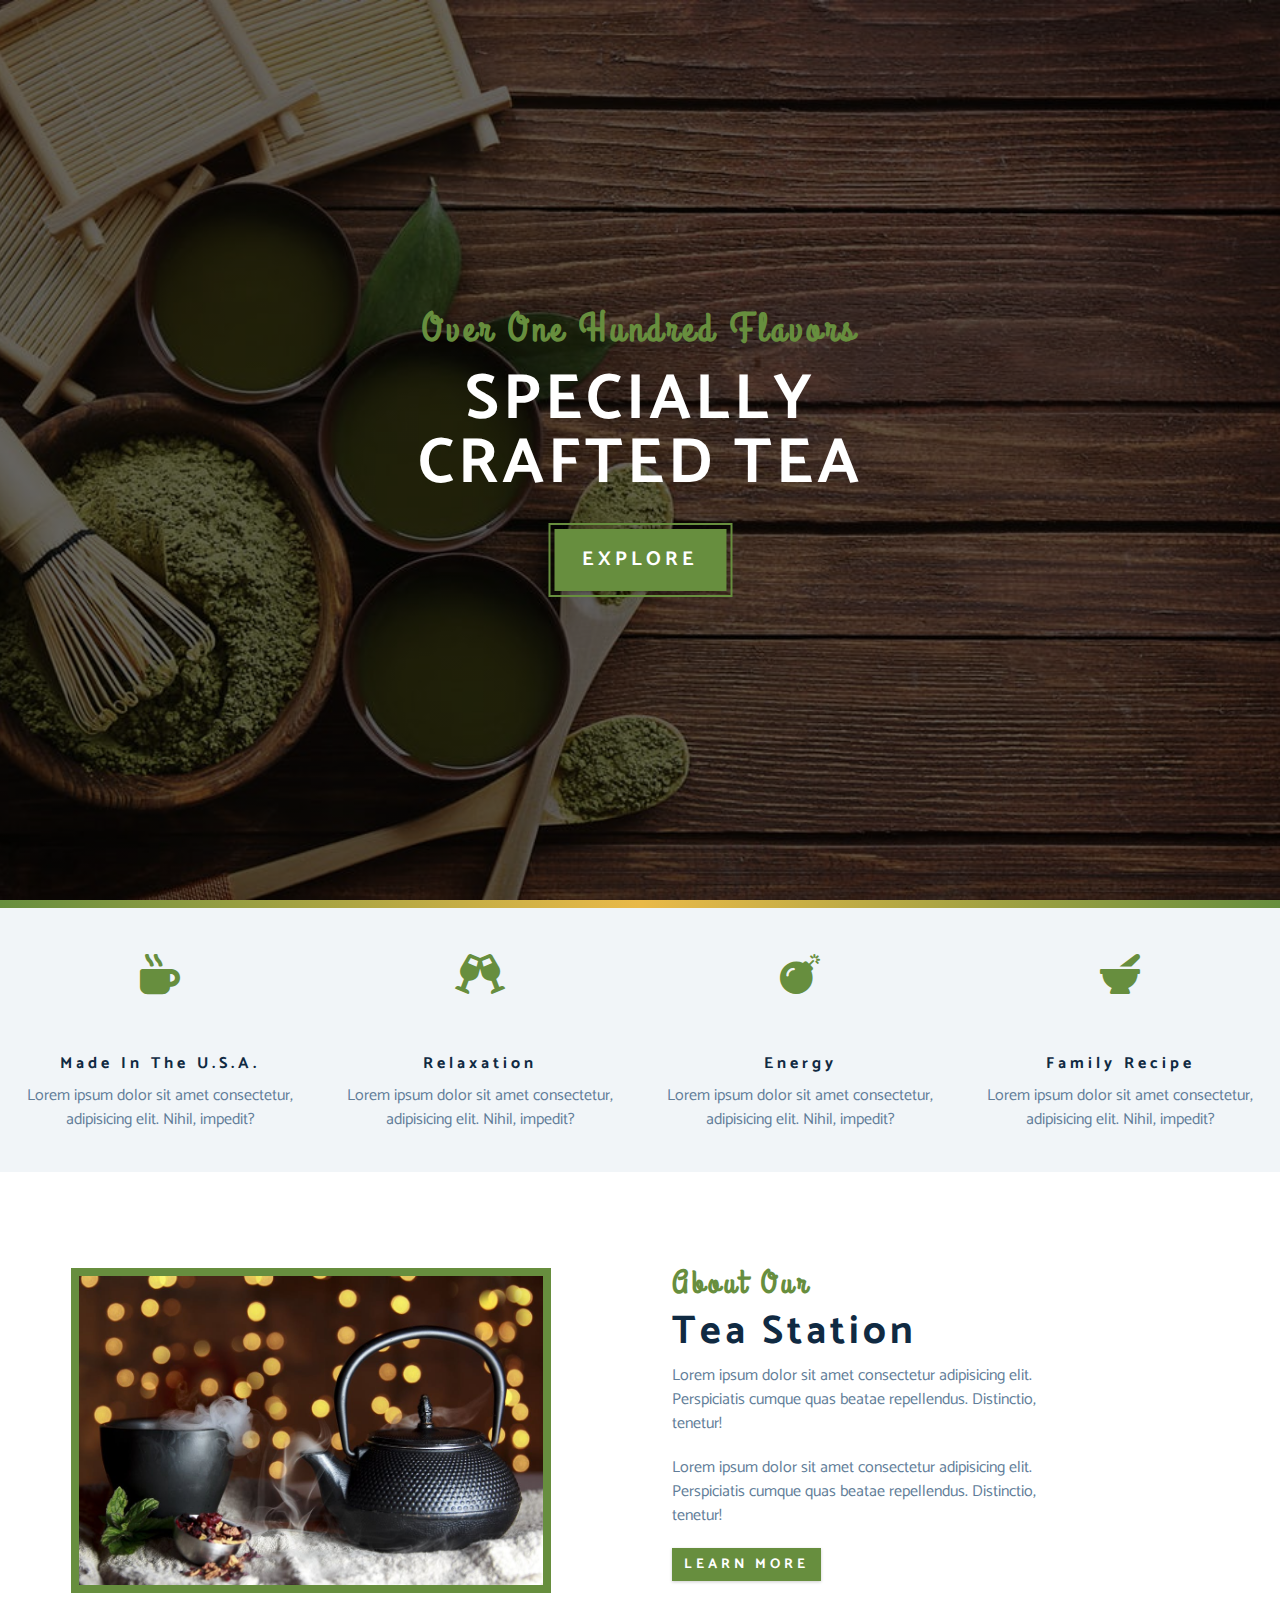
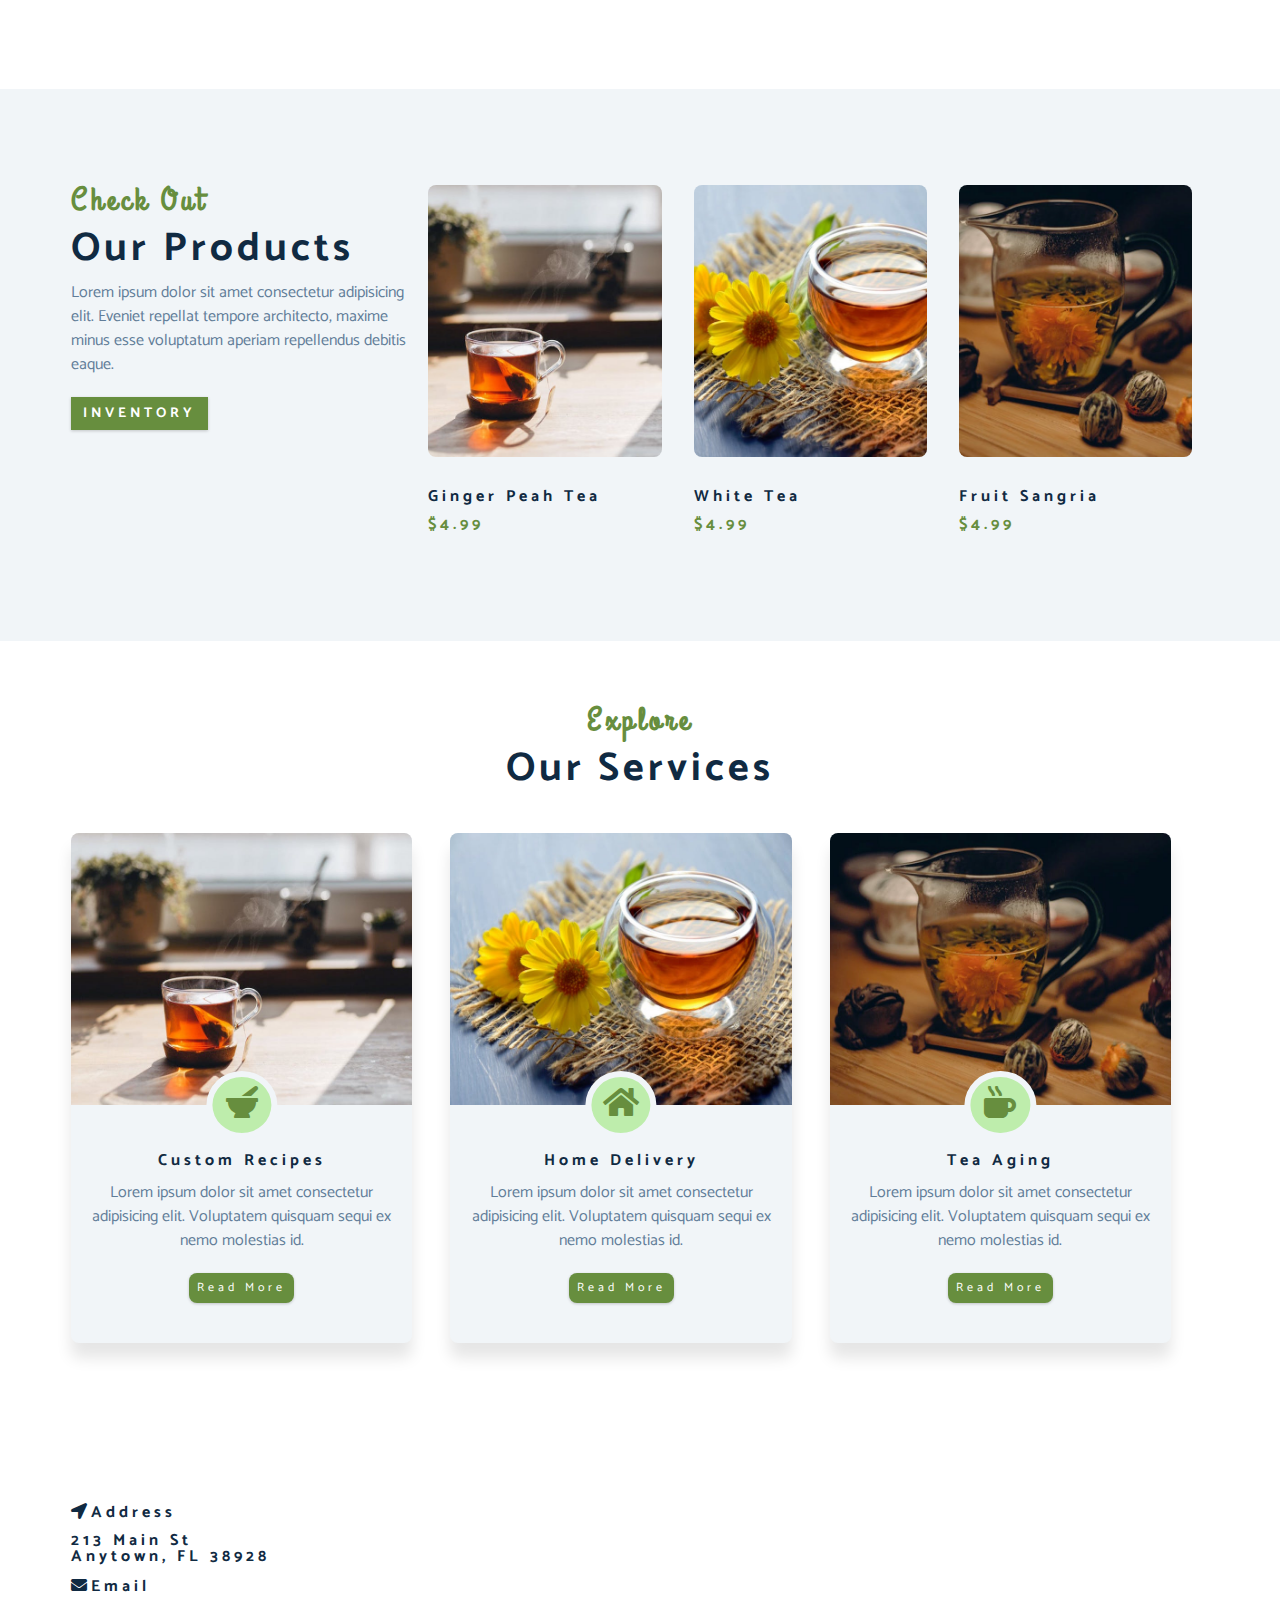
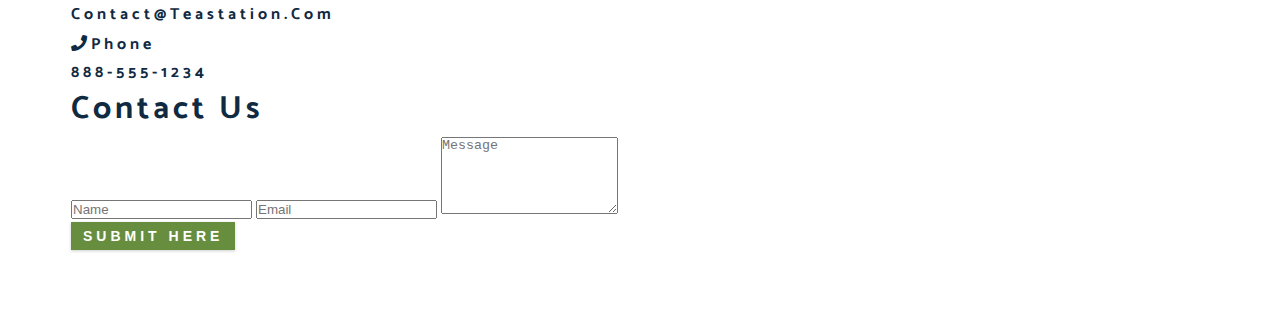
==== commit 69576be7: "Finish services cards, finish contact section HTML." ====
--- a/index.html
+++ b/index.html
@@ -230,6 +230,54 @@
 			</div>
 		</section>
 		<!-- End services -->
+
+		<!-- Contact info -->
+		<section class="contact">
+			<div class="section-center clearfix">
+				<!-- Contact info -->
+				<article class="contact-info">
+					<!-- Contact item -->
+					<div class="contact-item">
+						<h4 class="contact-title"><span class="fas fa-location-arrow"></span>Address</h4>
+						<h4 class="contact-text">
+							213 Main St <br />
+							Anytown, FL 38928
+						</h4>
+					</div>
+					<!-- End contact item -->
+					<!-- Contact item -->
+					<div class="contact-item">
+						<h4 class="contact-title"><span class="fas fa-envelope"></span>Email</h4>
+						<h4 class="contact-text">contact@teastation.com</h4>
+					</div>
+					<!-- End contact item -->
+					<!-- Contact item -->
+					<div class="contact-item">
+						<h4 class="contact-title"><span class="fas fa-phone"></span>Phone</h4>
+						<h4 class="contact-text">888-555-1234</h4>
+					</div>
+					<!-- End contact item -->
+				</article>
+				<!-- Contact form -->
+				<article class="contact-form">
+					<h3>Contact us</h3>
+					<form>
+						<div class="form-group">
+							<input type="text" name="name" placeholder="Name" class="form-control" />
+							<input type="email" name="email" placeholder="Email" class="form-control" />
+							<textarea
+								name="message"
+								rows="5"
+								placeholder="Message"
+								class="form-control"
+							></textarea>
+						</div>
+						<button type="submit" class="btn submit-btn">Submit Here</button>
+					</form>
+				</article>
+			</div>
+		</section>
+		<!-- End contact info -->
 		<script src="app.js"></script>
 	</body>
 </html>
--- a/css/styles.css
+++ b/css/styles.css
@@ -324,7 +324,8 @@
 /*------- Services section -------*/
 .services-title {
 	margin-top: 4rem;
-  text-align: center;
+	margin-bottom: -4rem;
+	text-align: center;
 }
 .services-title h3 {
 	font-family: var(--ff-secondary);
@@ -336,44 +337,83 @@
 	border-radius: var(--radius);
 	box-shadow: 0 15px 15px rgba(0, 0, 0, 0.1);
 	transition: var(--transition);
+	/* position: relative; */
 }
 .service-card:hover {
 	box-shadow: 0 15px 15px rgba(0, 0, 0, 0.2);
-  transform: scale(1.02);
+	transform: scale(1.02);
 }
 .service-img {
-  height: 17rem;
-  object-fit: cover;
-  border-top-left-radius: var(--radius);
-  border-top-right-radius: var(--radius);
-}
-.service-info{
-  text-align: center;
-  padding: 3rem 1rem 2.5rem 1rem;
+	height: 17rem;
+	object-fit: cover;
+	border-top-left-radius: var(--radius);
+	border-top-right-radius: var(--radius);
+}
+.service-info {
+	text-align: center;
+	padding: 3rem 1rem 2.5rem 1rem;
 }
 .service-info p {
-  color: var(--clr-grey-5);
-  max-width: 20rem;
-  margin: 0 auto;
+	color: var(--clr-grey-5);
+	max-width: 20rem;
+	margin: 0 auto;
 }
 .services-btn {
-  font-size: .75rem;
-  text-transform: capitalize;
-  padding: .375rem .5rem;
-  border-radius: var(--radius);
-  font-weight: 400;
-  margin-top: 1.25rem;
+	font-size: 0.75rem;
+	text-transform: capitalize;
+	padding: 0.375rem 0.5rem;
+	border-radius: var(--radius);
+	font-weight: 400;
+	margin-top: 1.25rem;
 }
 @media screen and (min-width: 768px) {
-  .service-card {
-    float: left;
-    width: 45%;
-    margin-right: 5%;
-  }
+	.service-card {
+		float: left;
+		width: 45%;
+		margin-right: 5%;
+	}
 }
 @media screen and (min-width: 992px) {
-  .service-card {
-    width: 30%;
-    margin-right: 3.333%;
-  }
-}
+	.service-card {
+		width: 30%;
+		margin-right: 3.333%;
+	}
+}
+.service-img-container {
+	position: relative;
+}
+.service-icon {
+	position: absolute;
+	background-color: var(--clr-primary-light);
+	/* top: 100%; */
+	bottom: 0;
+	left: 50%;
+	font-size: 2rem;
+	color: var(--clr-primary);
+	padding: 0.25rem 0.6rem;
+	border-radius: 50%;
+	transform: translate(-50%, 50%);
+	border: 0.375rem solid var(--clr-grey-10);
+}
+
+/*------- Contact section -------*/
+.contact {
+}
+.contact-info {
+}
+.contact-item {
+}
+.contact-title {
+}
+.contact-icon {
+}
+.contact-text {
+}
+.contact-form {
+}
+.form-group {
+}
+.form-control {
+}
+.submit-btn {
+}
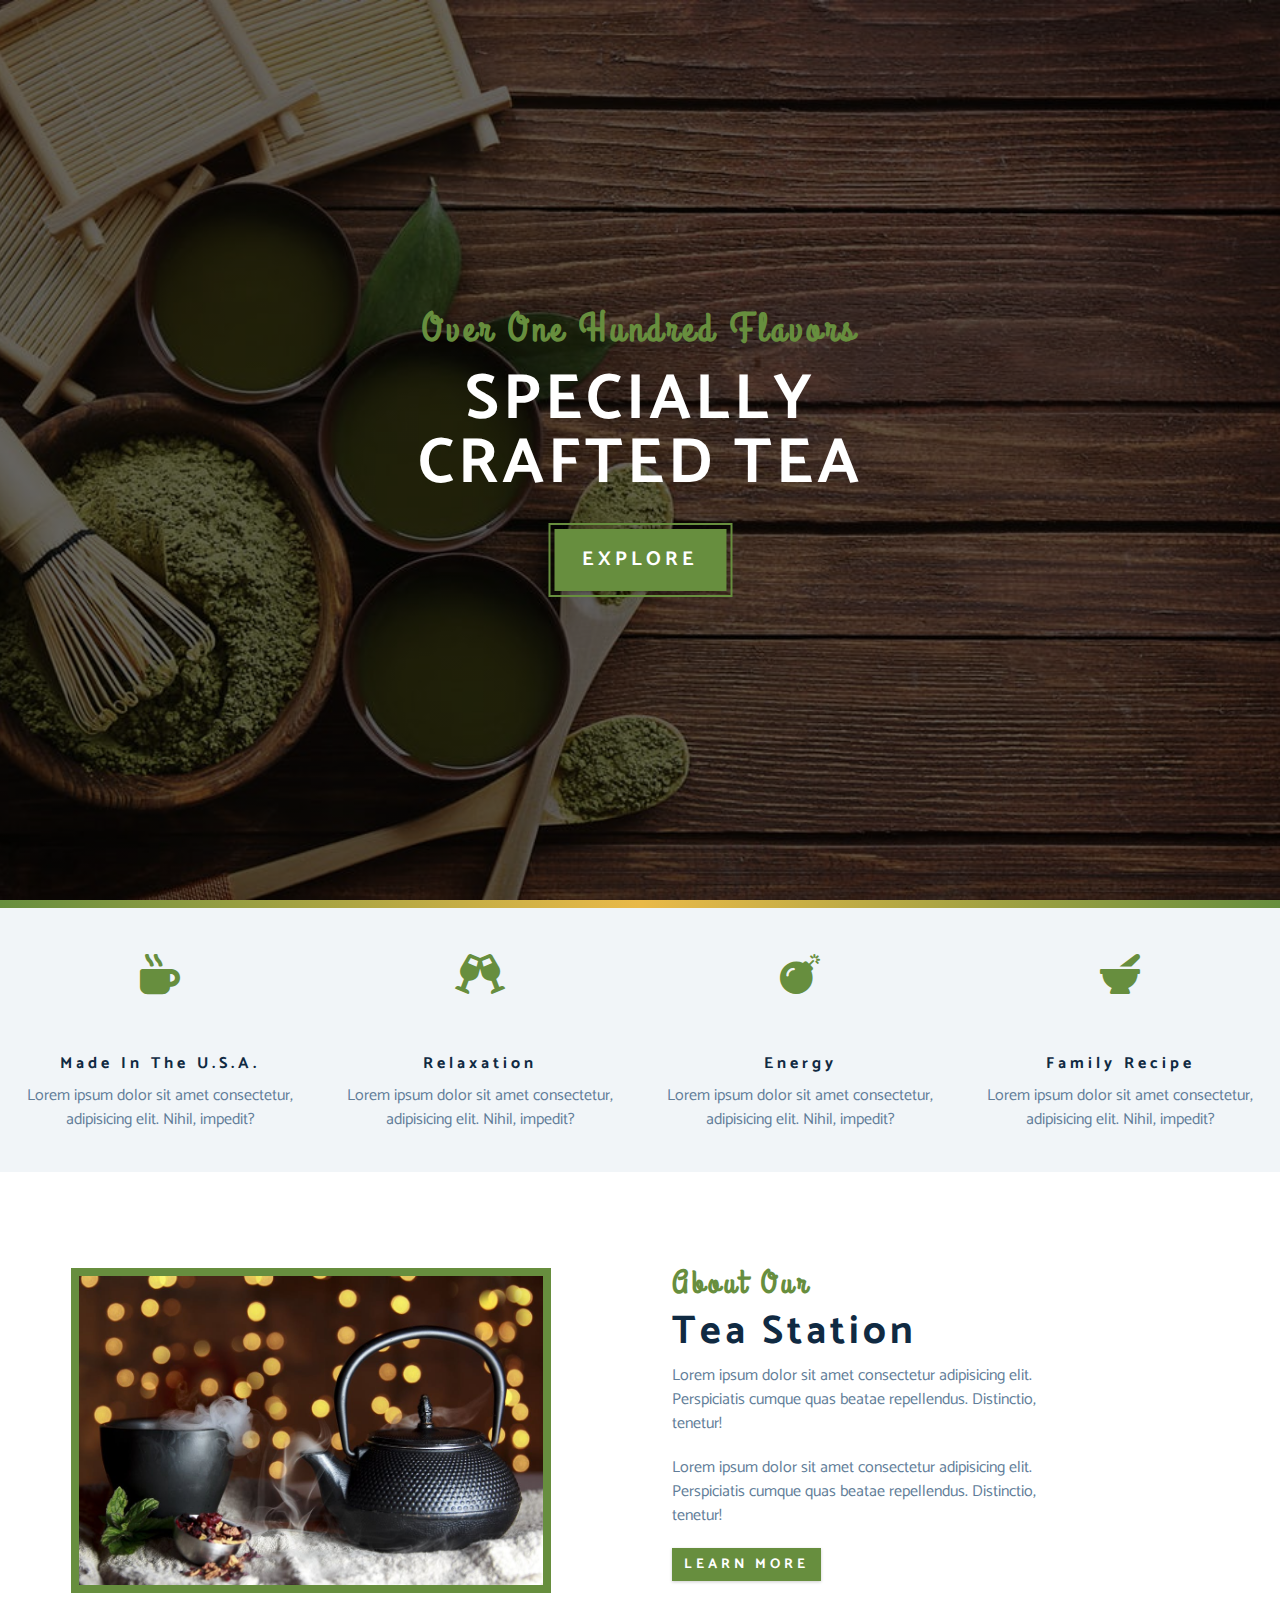
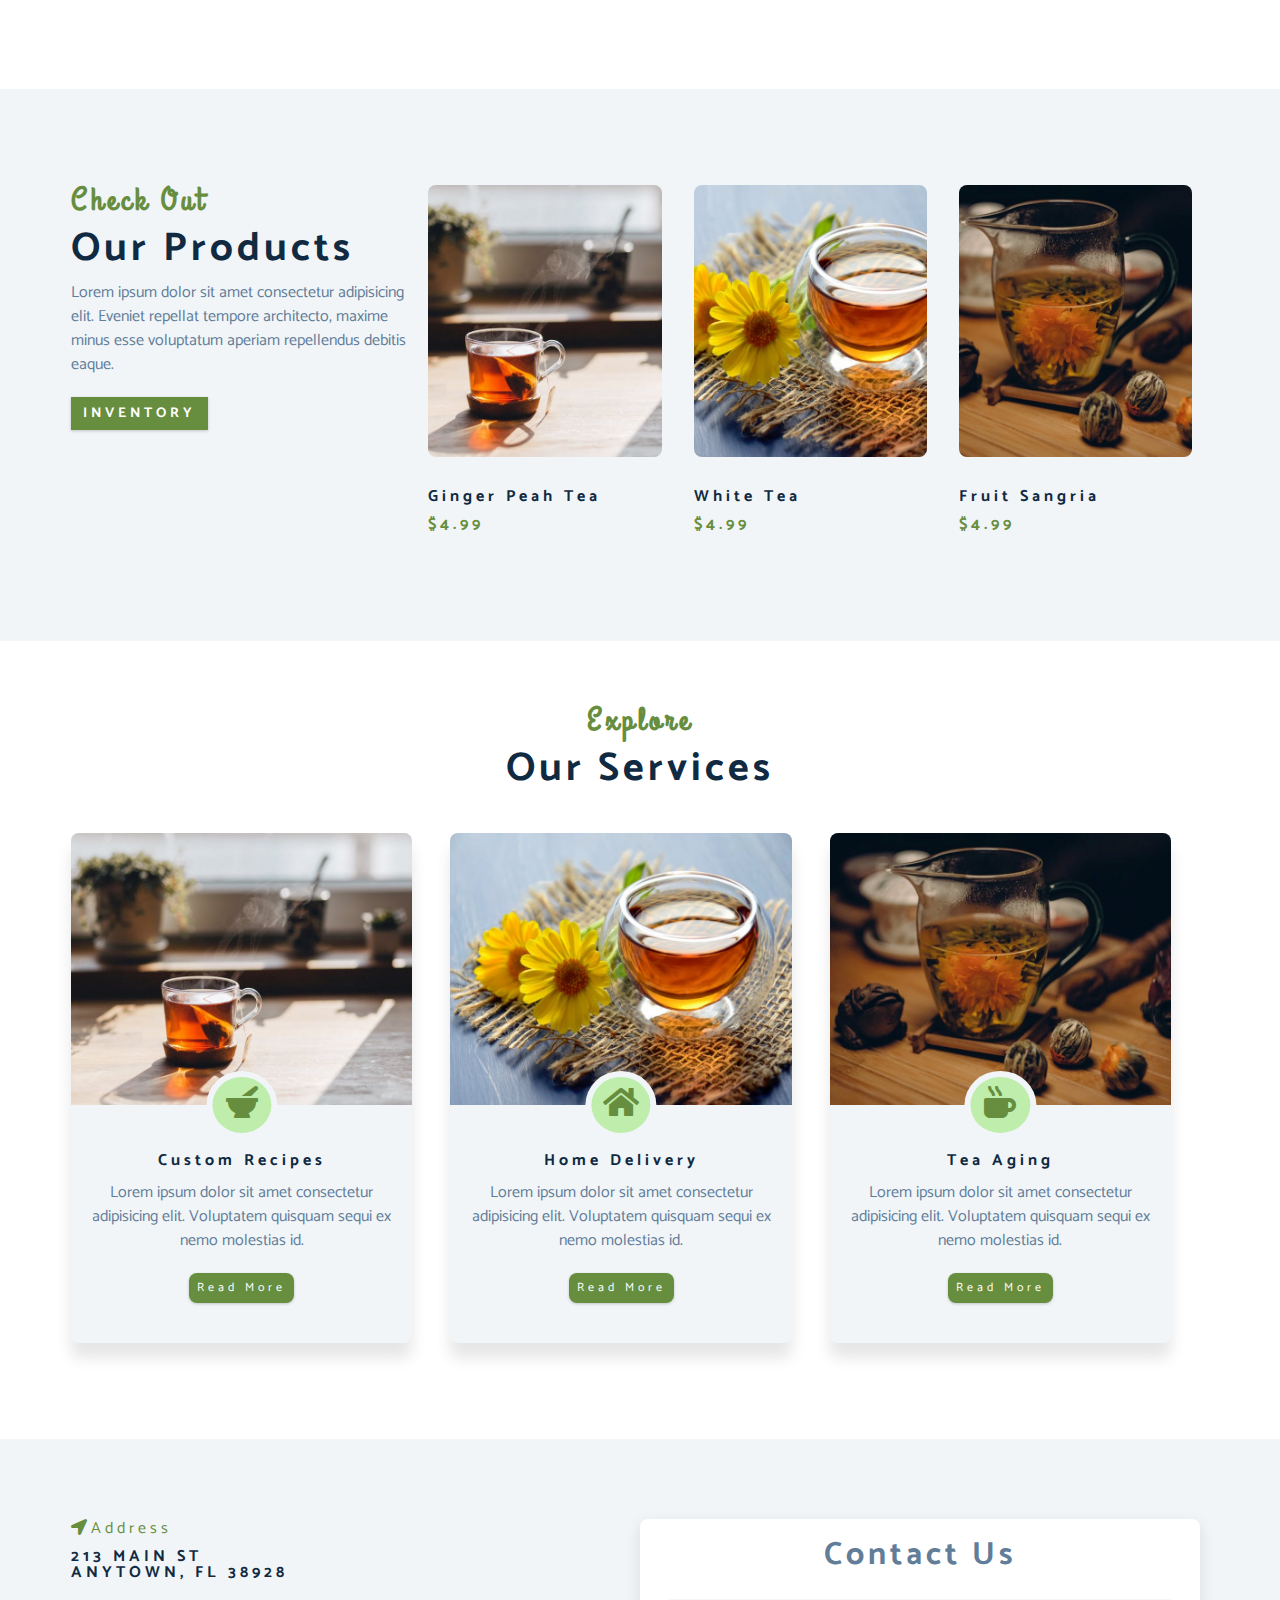
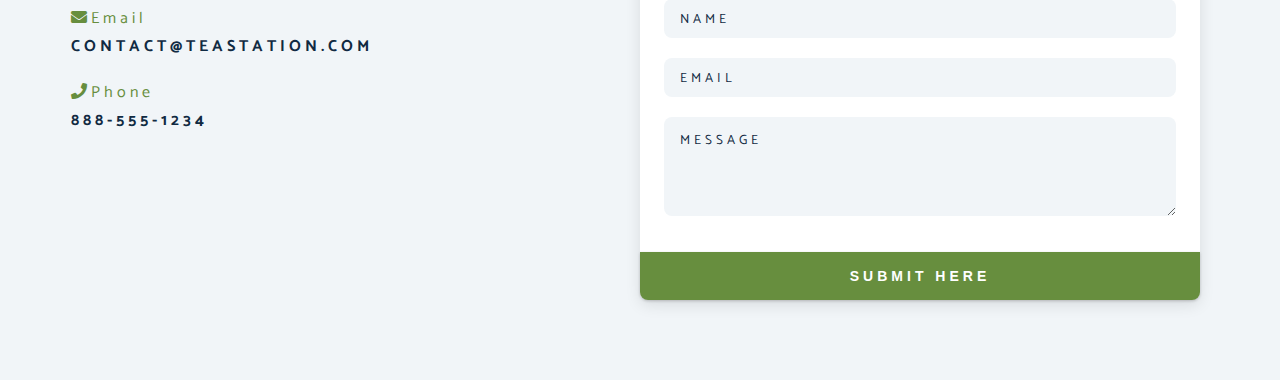
==== commit 9f104a7f: "Finish contact section styles" ====
--- a/index.html
+++ b/index.html
@@ -231,11 +231,12 @@
 		</section>
 		<!-- End services -->
 
-		<!-- Contact info -->
+		<!-- Contact section -->
 		<section class="contact">
 			<div class="section-center clearfix">
 				<!-- Contact info -->
 				<article class="contact-info">
+					
 					<!-- Contact item -->
 					<div class="contact-item">
 						<h4 class="contact-title"><span class="fas fa-location-arrow"></span>Address</h4>
@@ -245,12 +246,14 @@
 						</h4>
 					</div>
 					<!-- End contact item -->
+
 					<!-- Contact item -->
 					<div class="contact-item">
 						<h4 class="contact-title"><span class="fas fa-envelope"></span>Email</h4>
 						<h4 class="contact-text">contact@teastation.com</h4>
 					</div>
 					<!-- End contact item -->
+
 					<!-- Contact item -->
 					<div class="contact-item">
 						<h4 class="contact-title"><span class="fas fa-phone"></span>Phone</h4>
@@ -258,6 +261,7 @@
 					</div>
 					<!-- End contact item -->
 				</article>
+
 				<!-- Contact form -->
 				<article class="contact-form">
 					<h3>Contact us</h3>
@@ -277,7 +281,8 @@
 				</article>
 			</div>
 		</section>
-		<!-- End contact info -->
+		<!-- End contact section -->
+
 		<script src="app.js"></script>
 	</body>
 </html>
--- a/css/styles.css
+++ b/css/styles.css
@@ -1,116 +1,116 @@
 /*======= Fonts =======*/
 
-@import url('https://fonts.googleapis.com/css?family=Catamaran:400,700|Grand+Hotel');
+@import url("https://fonts.googleapis.com/css?family=Catamaran:400,700|Grand+Hotel");
 
 /*======= Variables =======*/
 
 :root {
-	--clr-primary: #678e3e;
-	--clr-primary-light: #beedac;
-	--clr-grey-1: #102a42;
-	--clr-grey-5: #617d98;
-	--clr-grey-10: #f1f5f8;
-	--clr-white: #fff;
-	--clr-yellow: #e9b949;
-	--ff-primary: 'Catamaran', sans-serif;
-	--ff-secondary: 'Grand Hotel', cursive;
-	--transition: all 0.3s linear;
-	--spacing: 0.25rem;
-	--radius: 0.5rem;
+  --clr-primary: #678e3e;
+  --clr-primary-light: #beedac;
+  --clr-grey-1: #102a42;
+  --clr-grey-5: #617d98;
+  --clr-grey-10: #f1f5f8;
+  --clr-white: #fff;
+  --clr-yellow: #e9b949;
+  --ff-primary: "Catamaran", sans-serif;
+  --ff-secondary: "Grand Hotel", cursive;
+  --transition: all 0.3s linear;
+  --spacing: 0.25rem;
+  --radius: 0.5rem;
 }
 
 * {
-	margin: 0;
-	padding: 0;
-	box-sizing: border-box;
+  margin: 0;
+  padding: 0;
+  box-sizing: border-box;
 }
 
 body {
-	font-family: var(--ff-primary);
-	background: var(--clr-white);
-	color: var(--clr-grey-1);
-	line-height: 1.5;
-	font-size: 0.875rem;
+  font-family: var(--ff-primary);
+  background: var(--clr-white);
+  color: var(--clr-grey-1);
+  line-height: 1.5;
+  font-size: 0.875rem;
 }
 
 a {
-	text-decoration: none;
+  text-decoration: none;
 }
 
 img {
-	width: 100%;
-	display: block;
+  width: 100%;
+  display: block;
 }
 
 h1,
 h2,
 h3,
 h4 {
-	letter-spacing: var(--spacing);
-	text-transform: capitalize;
-	line-height: 1.25;
-	margin-bottom: 0.75rem;
+  letter-spacing: var(--spacing);
+  text-transform: capitalize;
+  line-height: 1.25;
+  margin-bottom: 0.75rem;
 }
 h1 {
-	font-size: 3rem;
+  font-size: 3rem;
 }
 h2 {
-	font-size: 2rem;
+  font-size: 2rem;
 }
 h3 {
-	font-size: 1.5rem;
+  font-size: 1.5rem;
 }
 
 h4 {
-	font-size: 0.875rem;
+  font-size: 0.875rem;
 }
 p {
-	margin-bottom: 1.25rem;
+  margin-bottom: 1.25rem;
 }
 
 @media screen and (min-width: 800px) {
-	h1 {
-		font-size: 4rem;
-	}
-	h2 {
-		font-size: 2.5rem;
-	}
-	h3 {
-		font-size: 2rem;
-	}
-	h4 {
-		font-size: 1rem;
-	}
-	body {
-		font-size: 1rem;
-	}
-	h1,
-	h2,
-	h3,
-	h4 {
-		line-height: 1;
-	}
+  h1 {
+    font-size: 4rem;
+  }
+  h2 {
+    font-size: 2.5rem;
+  }
+  h3 {
+    font-size: 2rem;
+  }
+  h4 {
+    font-size: 1rem;
+  }
+  body {
+    font-size: 1rem;
+  }
+  h1,
+  h2,
+  h3,
+  h4 {
+    line-height: 1;
+  }
 }
 
 /*------- More global styles -------*/
 .btn {
-	text-transform: uppercase;
-	background: var(--clr-primary);
-	color: var(--clr-white);
-	padding: 0.375rem 0.75rem;
-	letter-spacing: var(--spacing);
-	display: inline-block;
-	font-weight: 700;
-	transition: var(--transition);
-	font-size: 0.875rem;
-	border: none;
-	cursor: pointer;
-	box-shadow: 0px 1px 3px rgba(0, 0, 0, 0.2);
+  text-transform: uppercase;
+  background: var(--clr-primary);
+  color: var(--clr-white);
+  padding: 0.375rem 0.75rem;
+  letter-spacing: var(--spacing);
+  display: inline-block;
+  font-weight: 700;
+  transition: var(--transition);
+  font-size: 0.875rem;
+  border: none;
+  cursor: pointer;
+  box-shadow: 0px 1px 3px rgba(0, 0, 0, 0.2);
 }
 .btn:hover {
-	color: var(--clr-primary);
-	background: var(--clr-primary-light);
-	outline-color: var(--clr-primary-light);
+  color: var(--clr-primary);
+  background: var(--clr-primary-light);
+  outline-color: var(--clr-primary-light);
 }
 /* 
   Clearfix hack that makes content after floats
@@ -118,302 +118,362 @@
 */
 .clearfix::before,
 .clearfix::after {
-	content: '';
-	clear: both;
-	display: table;
+  content: "";
+  clear: both;
+  display: table;
 }
 .section-title h3 {
-	font-family: var(--ff-secondary);
-	color: var(--clr-primary);
+  font-family: var(--ff-secondary);
+  color: var(--clr-primary);
 }
 .section-center {
-	padding: 4rem 0;
-	width: 85vw;
-	margin: 0 auto;
-	max-width: 1170px;
+  padding: 4rem 0;
+  width: 85vw;
+  margin: 0 auto;
+  max-width: 1170px;
 }
 @media screen and (min-width: 992px) {
-	.section-center {
-		width: 95vw;
-		padding: 4rem 1rem;
-	}
+  .section-center {
+    width: 95vw;
+    padding: 4rem 1rem;
+  }
 }
 
 /*------- Header image -------*/
 
 .header {
-	min-height: 100vh;
-	background: linear-gradient(rgba(0, 0, 0, 0.6), rgba(0, 0, 0, 0.6)),
-		url('../images/main-bcg.jpeg') center/cover no-repeat fixed;
-	position: relative; /* to be able to center text within with absolute position */
-	overflow-x: hidden; /* for animation */
+  min-height: 100vh;
+  background: linear-gradient(rgba(0, 0, 0, 0.6), rgba(0, 0, 0, 0.6)),
+    url("../images/main-bcg.jpeg") center/cover no-repeat fixed;
+  position: relative; /* to be able to center text within with absolute position */
+  overflow-x: hidden; /* for animation */
 }
 
 /*------- Banner text/button -------*/
 .banner {
-	position: absolute;
-	text-align: center;
-	top: 50%;
-	left: 50%;
-	transform: translate(-50%, -50%);
+  position: absolute;
+  text-align: center;
+  top: 50%;
+  left: 50%;
+  transform: translate(-50%, -50%);
 }
 
 .banner h2 {
-	font-family: var(--ff-secondary);
-	color: var(--clr-primary);
-	/* animation here */
+  font-family: var(--ff-secondary);
+  color: var(--clr-primary);
+  /* animation here */
 }
 
 .banner h1 {
-	text-transform: uppercase;
-	color: var(--clr-white);
-	margin-top: 1.25rem;
-	margin-bottom: 2rem;
-	/* animation here */
+  text-transform: uppercase;
+  color: var(--clr-white);
+  margin-top: 1.25rem;
+  margin-bottom: 2rem;
+  /* animation here */
 }
 
 .banner-btn {
-	outline: 0.125rem solid var(--clr-primary);
-	outline-offset: 0.25rem;
-	font-size: 1.25rem;
-	padding: 1rem 1.75rem;
+  outline: 0.125rem solid var(--clr-primary);
+  outline-offset: 0.25rem;
+  font-size: 1.25rem;
+  padding: 1rem 1.75rem;
 }
 
 /*------- Content divider -------*/
 .content-divider {
-	height: 0.5rem;
-	background: linear-gradient(to left, var(--clr-primary), var(--clr-yellow), var(--clr-primary));
+  height: 0.5rem;
+  background: linear-gradient(
+    to left,
+    var(--clr-primary),
+    var(--clr-yellow),
+    var(--clr-primary)
+  );
 }
 
 /*------- Skills -------*/
 .skills {
-	background: var(--clr-grey-10);
+  background: var(--clr-grey-10);
 }
 .skill {
-	padding: 2.5rem 0;
-	text-align: center;
-	transition: var(--transition);
+  padding: 2.5rem 0;
+  text-align: center;
+  transition: var(--transition);
 }
 .skill:hover {
-	background: var(--clr-white);
-	box-shadow: 0 2px var(--clr-primary);
+  background: var(--clr-white);
+  box-shadow: 0 2px var(--clr-primary);
 }
 .skill-icon {
-	color: var(--clr-primary);
-	font-size: 2.5rem;
-	margin-bottom: 3rem;
-	transition: var(--transition);
-	display: inline-block;
+  color: var(--clr-primary);
+  font-size: 2.5rem;
+  margin-bottom: 3rem;
+  transition: var(--transition);
+  display: inline-block;
 }
 .skill:hover .skill-icon {
-	/* This only affects the skill icon upon hovering over skill */
-	transform: translateY(-5px);
-}
-.skill-title {
-}
+  /* This only affects the skill icon upon hovering over skill */
+  transform: translateY(-5px);
+}
+/* .skill-title {
+} */
 .skill-text {
-	color: var(--clr-grey-5);
-	max-width: 17rem;
-	margin: 0 auto;
+  color: var(--clr-grey-5);
+  max-width: 17rem;
+  margin: 0 auto;
 }
 /* 
 To make skills responsive, make them float left
 and change widths at various breakpoints.
 */
 @media screen and (min-width: 576px) {
-	.skill {
-		float: left;
-		width: 50%;
-	}
+  .skill {
+    float: left;
+    width: 50%;
+  }
 }
 @media screen and (min-width: 1200px) {
-	.skill {
-		width: 25%;
-	}
+  .skill {
+    width: 25%;
+  }
 }
 
 /*------- About section -------*/
 .about-img,
 .about-info {
-	padding: 2rem 0;
+  padding: 2rem 0;
 }
 .about-picture-container {
-	background: var(--clr-primary);
-	border: 0.5rem solid var(--clr-primary);
-	max-width: 30rem;
-	overflow: hidden; /* prevents image from exceeding container size */
+  background: var(--clr-primary);
+  border: 0.5rem solid var(--clr-primary);
+  max-width: 30rem;
+  overflow: hidden; /* prevents image from exceeding container size */
 }
 .about-picture {
-	transition: var(--transition);
+  transition: var(--transition);
 }
 .about-picture-container:hover .about-picture {
-	opacity: 0.7;
-	transform: scale(1.2);
+  opacity: 0.7;
+  transform: scale(1.2);
 }
 .about-text {
-	max-width: 26rem;
-	color: var(--clr-grey-5);
+  max-width: 26rem;
+  color: var(--clr-grey-5);
 }
 @media screen and (min-width: 992px) {
-	.about-img,
-	.about-info {
+  .about-img,
+  .about-info {
+    float: left;
+    width: 50%;
+  }
+  .about-info {
+    padding-left: 2rem;
+  }
+}
+
+/*------- Products section -------*/
+.products {
+  background-color: var(--clr-grey-10);
+}
+.products article {
+  padding: 2rem 0;
+}
+.product {
+  margin-bottom: 2rem;
+}
+/* .products-info {
+} */
+.product-text {
+  color: var(--clr-grey-5);
+  max-width: 26rem;
+}
+/* .products-inventory {
+} */
+.product-img {
+  border-radius: var(--radius);
+  height: 17rem;
+  object-fit: cover; /* to prevent image distortion */
+  margin-bottom: 2rem;
+}
+/* .product-title {
+} */
+.product-price {
+  color: var(--clr-primary);
+}
+@media screen and (min-width: 768px) {
+  .product {
+    float: left;
+    width: 50%;
+    padding-right: 2rem;
+  }
+}
+@media screen and (min-width: 992px) {
+  .product {
+    width: 33.3%;
+  }
+}
+@media screen and (min-width: 1200px) {
+  .products-info {
+    float: left;
+    width: 30%;
+  }
+  .products-inventory {
+    float: left;
+    width: 70%;
+  }
+  .product {
+    margin-bottom: 0;
+    padding: 0 1rem;
+  }
+}
+
+/*------- Services section -------*/
+.services-title {
+  margin-top: 4rem;
+  margin-bottom: -4rem;
+  text-align: center;
+}
+.services-title h3 {
+  font-family: var(--ff-secondary);
+  color: var(--clr-primary);
+}
+.service-card {
+  margin: 2rem 0;
+  background: var(--clr-grey-10);
+  border-radius: var(--radius);
+  box-shadow: 0 15px 15px rgba(0, 0, 0, 0.1);
+  transition: var(--transition);
+  /* position: relative; */
+}
+.service-card:hover {
+  box-shadow: 0 15px 15px rgba(0, 0, 0, 0.2);
+  transform: scale(1.02);
+}
+.service-img {
+  height: 17rem;
+  object-fit: cover;
+  border-top-left-radius: var(--radius);
+  border-top-right-radius: var(--radius);
+}
+.service-info {
+  text-align: center;
+  padding: 3rem 1rem 2.5rem 1rem;
+}
+.service-info p {
+  color: var(--clr-grey-5);
+  max-width: 20rem;
+  margin: 0 auto;
+}
+.services-btn {
+  font-size: 0.75rem;
+  text-transform: capitalize;
+  padding: 0.375rem 0.5rem;
+  border-radius: var(--radius);
+  font-weight: 400;
+  margin-top: 1.25rem;
+}
+@media screen and (min-width: 768px) {
+  .service-card {
+    float: left;
+    width: 45%;
+    margin-right: 5%;
+  }
+}
+@media screen and (min-width: 992px) {
+  .service-card {
+    width: 30%;
+    margin-right: 3.333%;
+  }
+}
+.service-img-container {
+  position: relative;
+}
+.service-icon {
+  position: absolute;
+  background-color: var(--clr-primary-light);
+  /* top: 100%; */
+  bottom: 0;
+  left: 50%;
+  font-size: 2rem;
+  color: var(--clr-primary);
+  padding: 0.25rem 0.6rem;
+  border-radius: 50%;
+  transform: translate(-50%, 50%);
+  border: 0.375rem solid var(--clr-grey-10);
+}
+
+/*------- Contact section -------*/
+.contact {
+  background-color: var(--clr-grey-10);
+}
+.contact-form,
+.contact-info {
+  margin: 1rem 0;
+}
+.contact-info {
+}
+.contact-item {
+  margin-bottom: 1.75rem;
+}
+.contact-title {
+  color: var(--clr-primary);
+  font-weight: 400;
+}
+.contact-icon {
+}
+.contact-text {
+  text-transform: uppercase;
+}
+.contact-form {
+  background-color: var(--clr-white);
+  /* background-color:red; */
+  border-radius: var(--radius);
+  text-align: center;
+  box-shadow: 0 5px 15px rgba(0, 0, 0, 0.1);
+  transition: var(--transition);
+  max-width: 35rem;
+}
+.contact-form:hover {
+  box-shadow: 0 5px 15px rgba(0, 0, 0, 0.2);
+}
+.contact-form h3 {
+  padding-top: 1.25rem;
+  color: var(--clr-grey-5);
+}
+.form-group {
+  padding: 1rem 1.5rem;
+}
+.form-control {
+  display: block;
+  width: 100%;
+  padding: 0.75rem 1rem;
+  border: none;
+  margin-bottom: 1.25rem;
+  background: var(--clr-grey-10);
+  border-radius: var(--radius);
+  text-transform: uppercase;
+  letter-spacing: var(--spacing);
+}
+/* 
+	Placeholder is done this way 
+	for cross browser compatability  */
+.form-control::placeholder {
+  font-family: var(--ff-primary);
+  color: var(--clr-grey-1);
+  text-transform: uppercase;
+  letter-spacing: var(--spacing);
+}
+.submit-btn {
+	display: block;
+	width: 100%;
+	border-bottom-left-radius: var(--radius);
+	border-bottom-right-radius: var(--radius);
+	padding: 1rem;
+}
+@media screen and (min-width: 992px) {
+	.contact-form,
+	.contact-info {
 		float: left;
 		width: 50%;
+
 	}
-	.about-info {
-		padding-left: 2rem;
-	}
-}
-
-/*------- Products section -------*/
-.products {
-	background-color: var(--clr-grey-10);
-}
-.products article {
-	padding: 2rem 0;
-}
-.product {
-	margin-bottom: 2rem;
-}
-.products-info {
-}
-.product-text {
-	color: var(--clr-grey-5);
-	max-width: 26rem;
-}
-.products-inventory {
-}
-.product-img {
-	border-radius: var(--radius);
-	height: 17rem;
-	object-fit: cover; /* to prevent image distortion */
-	margin-bottom: 2rem;
-}
-.product-title {
-}
-.product-price {
-	color: var(--clr-primary);
-}
-@media screen and (min-width: 768px) {
-	.product {
-		float: left;
-		width: 50%;
-		padding-right: 2rem;
-	}
-}
-@media screen and (min-width: 992px) {
-	.product {
-		width: 33.3%;
-	}
-}
-@media screen and (min-width: 1200px) {
-	.products-info {
-		float: left;
-		width: 30%;
-	}
-	.products-inventory {
-		float: left;
-		width: 70%;
-	}
-	.product {
-		margin-bottom: 0;
-		padding: 0 1rem;
-	}
-}
-
-/*------- Services section -------*/
-.services-title {
-	margin-top: 4rem;
-	margin-bottom: -4rem;
-	text-align: center;
-}
-.services-title h3 {
-	font-family: var(--ff-secondary);
-	color: var(--clr-primary);
-}
-.service-card {
-	margin: 2rem 0;
-	background: var(--clr-grey-10);
-	border-radius: var(--radius);
-	box-shadow: 0 15px 15px rgba(0, 0, 0, 0.1);
-	transition: var(--transition);
-	/* position: relative; */
-}
-.service-card:hover {
-	box-shadow: 0 15px 15px rgba(0, 0, 0, 0.2);
-	transform: scale(1.02);
-}
-.service-img {
-	height: 17rem;
-	object-fit: cover;
-	border-top-left-radius: var(--radius);
-	border-top-right-radius: var(--radius);
-}
-.service-info {
-	text-align: center;
-	padding: 3rem 1rem 2.5rem 1rem;
-}
-.service-info p {
-	color: var(--clr-grey-5);
-	max-width: 20rem;
-	margin: 0 auto;
-}
-.services-btn {
-	font-size: 0.75rem;
-	text-transform: capitalize;
-	padding: 0.375rem 0.5rem;
-	border-radius: var(--radius);
-	font-weight: 400;
-	margin-top: 1.25rem;
-}
-@media screen and (min-width: 768px) {
-	.service-card {
-		float: left;
-		width: 45%;
-		margin-right: 5%;
-	}
-}
-@media screen and (min-width: 992px) {
-	.service-card {
-		width: 30%;
-		margin-right: 3.333%;
-	}
-}
-.service-img-container {
-	position: relative;
-}
-.service-icon {
-	position: absolute;
-	background-color: var(--clr-primary-light);
-	/* top: 100%; */
-	bottom: 0;
-	left: 50%;
-	font-size: 2rem;
-	color: var(--clr-primary);
-	padding: 0.25rem 0.6rem;
-	border-radius: 50%;
-	transform: translate(-50%, 50%);
-	border: 0.375rem solid var(--clr-grey-10);
-}
-
-/*------- Contact section -------*/
-.contact {
-}
-.contact-info {
-}
-.contact-item {
-}
-.contact-title {
-}
-.contact-icon {
-}
-.contact-text {
-}
-.contact-form {
-}
-.form-group {
-}
-.form-control {
-}
-.submit-btn {
-}
+}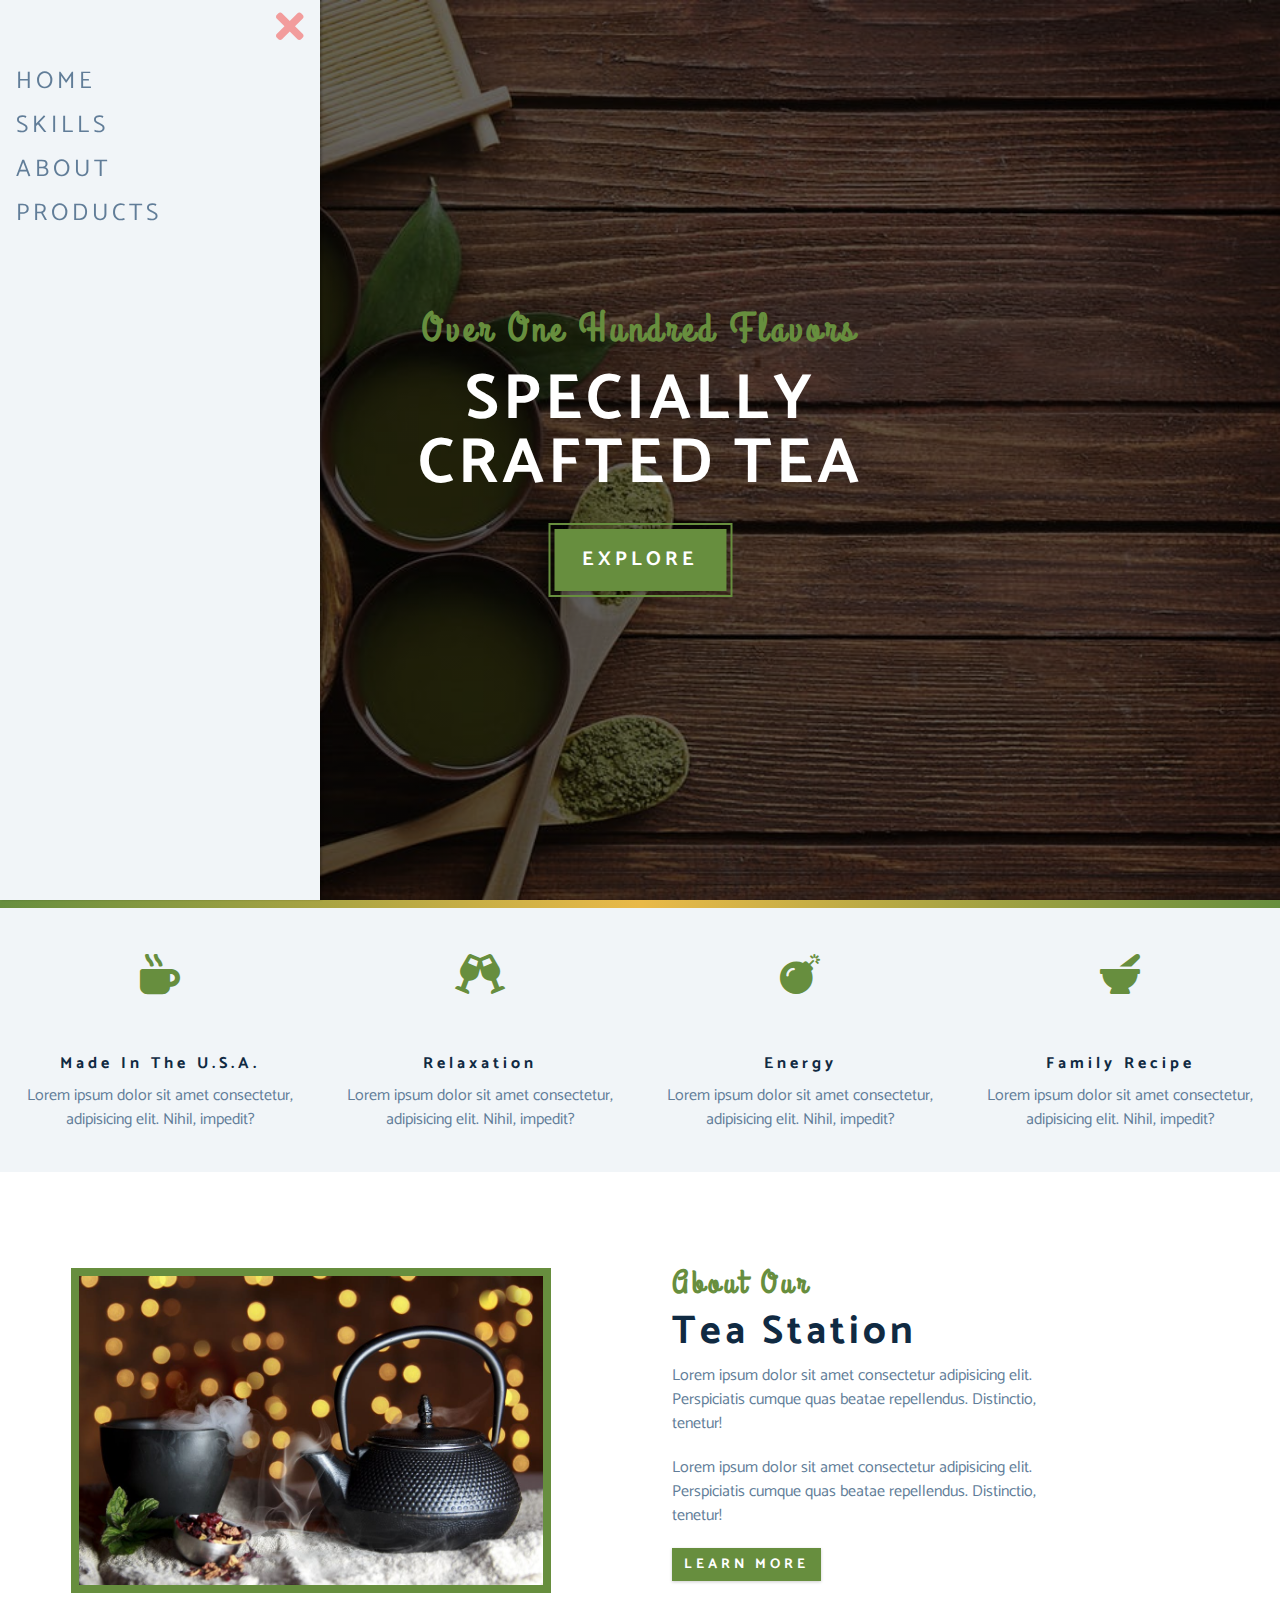
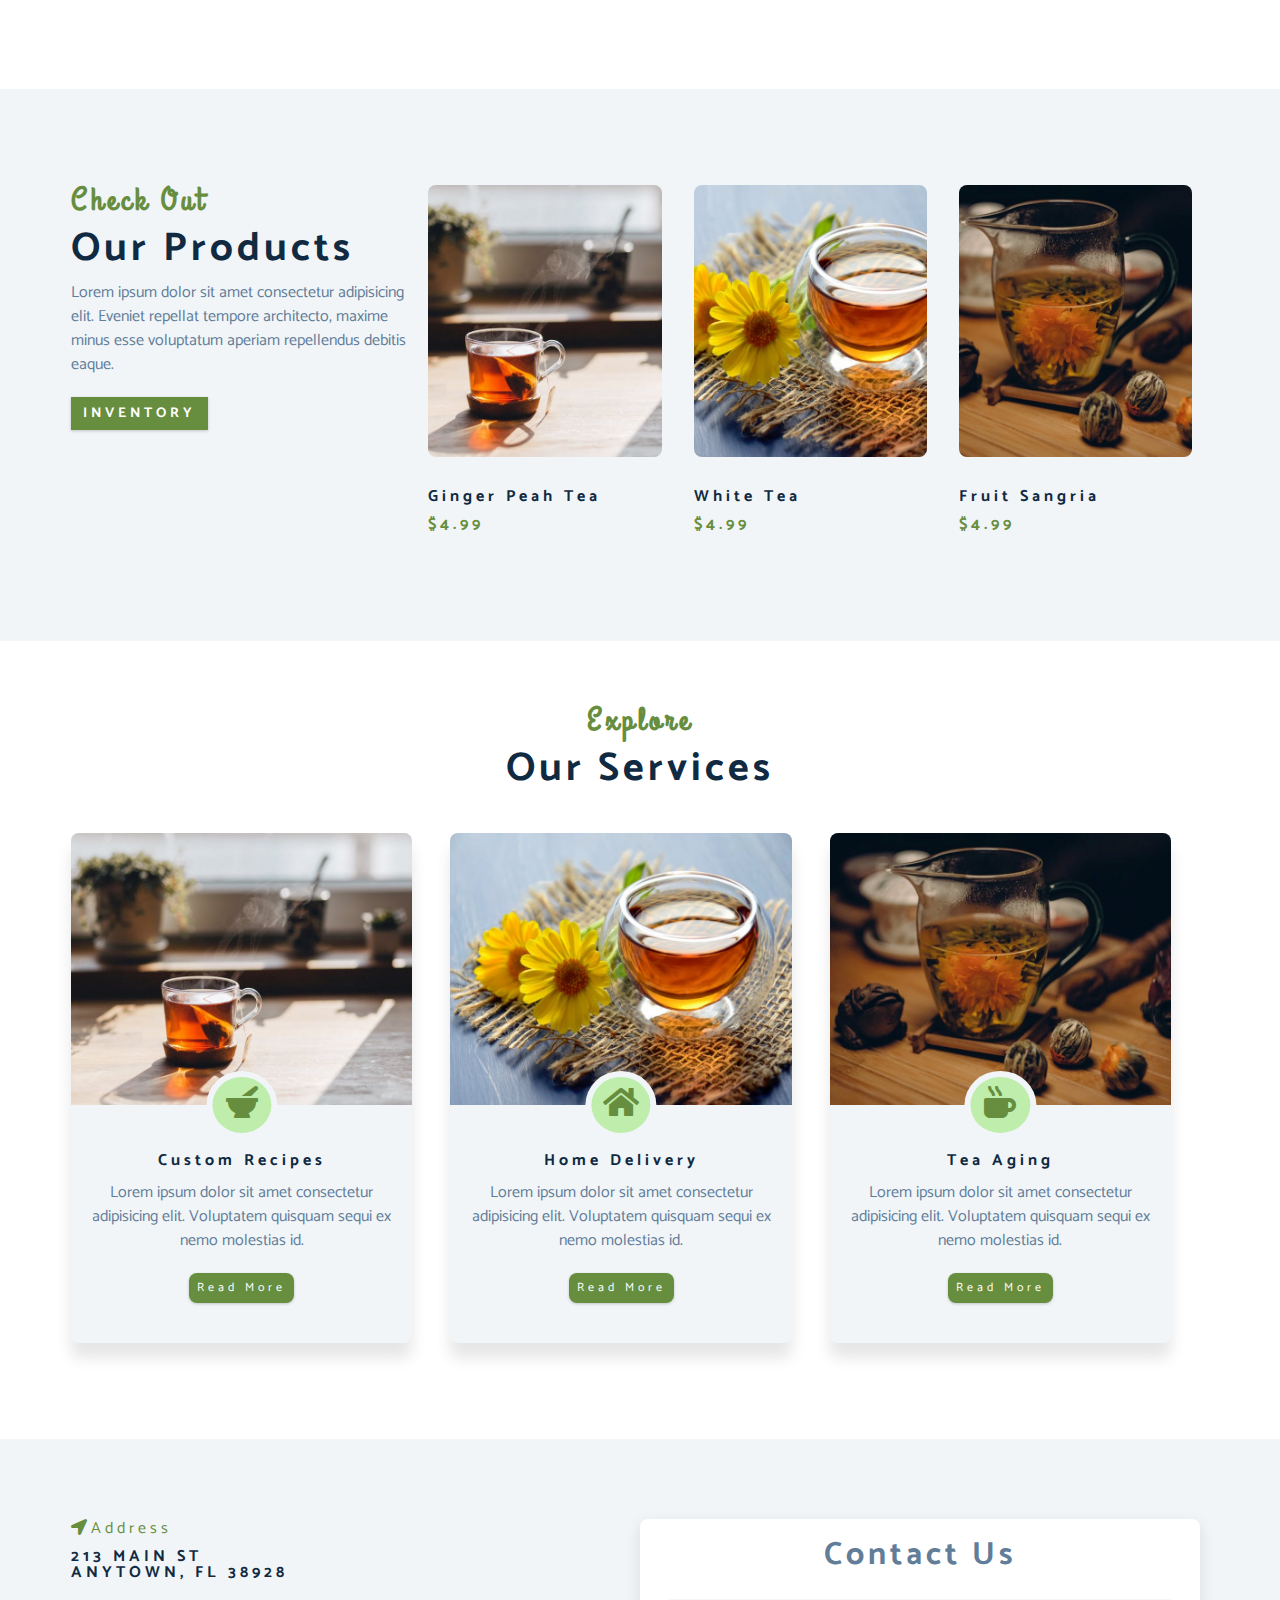
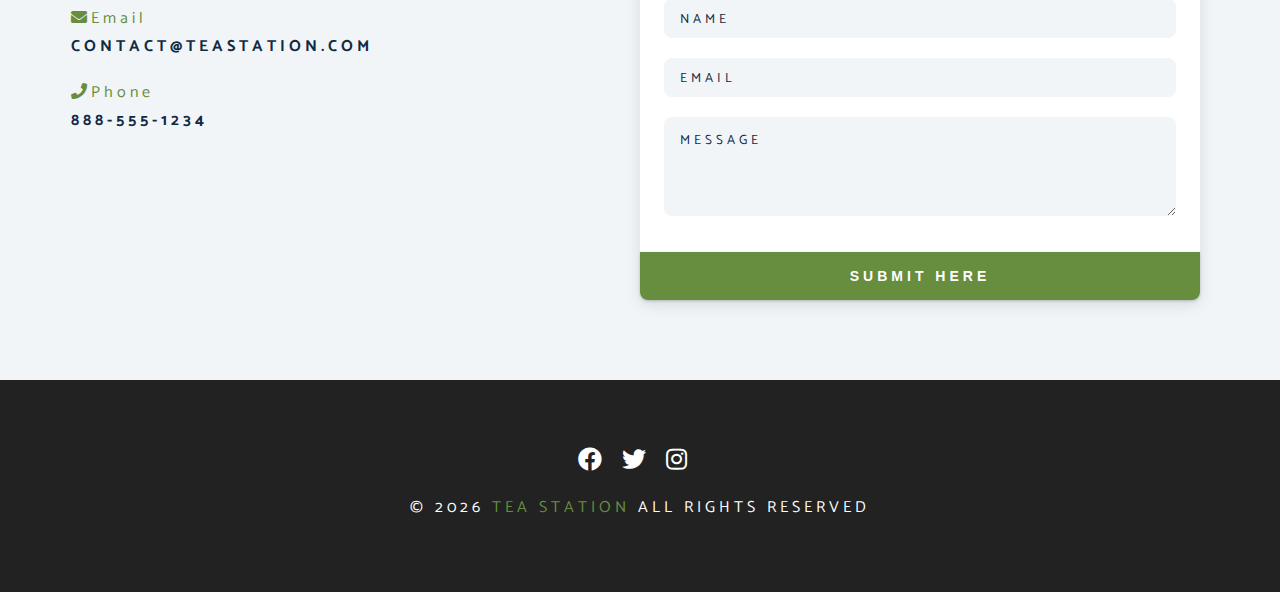
==== commit 9b12bcd2: "Add navbar markup, styling." ====
--- a/index.html
+++ b/index.html
@@ -12,6 +12,23 @@
 	</head>
 	<body>
 		<!------- Nav ------->
+		<!-- Nav button -->
+		<span class="nav-button" id="nav-btn">
+			<i class="fas fa-bars"></i>
+		</span>
+
+		<!-- Nav menu -->
+		<nav class="navbar" id="navbar">
+			<div class="navbar-header">
+				<span class="nav-close" id="nav-close"><i class="fas fa-times"></i></span>
+			</div>
+			<ul class="nav-items">
+				<li><a href="index.html" class="nav-link">Home</a></li>
+				<li><a href="skills.html" class="nav-link">Skills</a></li>
+				<li><a href="about.html" class="nav-link">About</a></li>
+				<li><a href="products.html" class="nav-link">Products</a></li>
+			</ul>
+		</nav>
 		<!------- End nav ------->
 
 		<!------- Header ------->
@@ -283,6 +300,22 @@
 		</section>
 		<!-- End contact section -->
 
-		<script src="app.js"></script>
+		<!-- Footer section -->
+		<footer class="footer">
+			<div class="section-center">
+				<div class="social-icons">
+					<a href="#" class="social-icon"><i class="fab fa-facebook"></i></a>
+					<a href="#" class="social-icon"><i class="fab fa-twitter"></i></a>
+					<a href="#" class="social-icon"><i class="fab fa-instagram"></i></a>
+				</div>
+				<h4 class="footer-text">
+					&copy; <span id="date"></span>
+					<span class="company">Tea Station</span>
+					All Rights Reserved
+				</h4>
+			</div>
+		</footer>
+
+		<script src="./app.js"></script>
 	</body>
 </html>
--- a/css/styles.css
+++ b/css/styles.css
@@ -11,7 +11,10 @@
   --clr-grey-5: #617d98;
   --clr-grey-10: #f1f5f8;
   --clr-white: #fff;
+  --clr-black: #222;
   --clr-yellow: #e9b949;
+  --clr-red: #f29c9c;
+  --clr-red-dark: #bb2525;
   --ff-primary: "Catamaran", sans-serif;
   --ff-secondary: "Grand Hotel", cursive;
   --transition: all 0.3s linear;
@@ -139,6 +142,70 @@
   }
 }
 
+/*------- Nav button -------*/
+.nav-button {
+  position: fixed;
+  color: var(--clr-primary);
+  top: 5%;
+  left: 5%;
+  font-size: 2.5rem;
+  z-index: 1;
+  cursor: pointer;
+}
+
+/* Nav menu */
+.navbar {
+  position: fixed;
+  top: 0;
+  left: 0;
+  right: 0;
+  bottom: 0;
+  z-index: 1;
+  background: var(--clr-grey-10);
+  box-shadow: 2px 0 2px rgba(0, 0, 0, 0.2);
+  /* hide navbar */
+}
+.showNav {
+  /* show navbar */
+}
+.navbar-header {
+  text-align: right;
+  padding-right: 1rem;
+}
+.nav-close {
+  font-size: 2.5rem;
+  cursor: pointer;
+  color: var(--clr-red);
+  transition: var(--transition);
+}
+.nav-close:hover {
+  color: var(--clr-red-dark);
+}
+.nav-items {
+  list-style-type: none;
+}
+.nav-link {
+  display: block;
+  font-size: 1.5rem;
+  padding: 0.25rem 1rem;
+  text-transform: uppercase;
+  letter-spacing: var(--spacing);
+  color: var(--clr-grey-5);
+  transition: var(--transition);
+}
+.nav-link:hover {
+  background: var(--clr-primary-light);
+  padding-left: 1.5rem;
+  color: var(--clr-primary);
+  border-left: 0.25rem solid var(--clr-primary);
+}
+@media screen and (min-width: 768px) {
+  .navbar {
+    width: 30vw;
+    max-width: 20rem;
+  }
+}
+
 /*------- Header image -------*/
 
 .header {
@@ -452,6 +519,7 @@
   border-radius: var(--radius);
   text-transform: uppercase;
   letter-spacing: var(--spacing);
+  /* box-shadow: 5px 10px 10px rgba(0, 0, 0, 0.1); */
 }
 /* 
 	Placeholder is done this way 
@@ -463,17 +531,38 @@
   letter-spacing: var(--spacing);
 }
 .submit-btn {
-	display: block;
-	width: 100%;
-	border-bottom-left-radius: var(--radius);
-	border-bottom-right-radius: var(--radius);
-	padding: 1rem;
+  display: block;
+  width: 100%;
+  border-bottom-left-radius: var(--radius);
+  border-bottom-right-radius: var(--radius);
+  padding: 1rem;
 }
 @media screen and (min-width: 992px) {
-	.contact-form,
-	.contact-info {
-		float: left;
-		width: 50%;
-
-	}
-}+  .contact-form,
+  .contact-info {
+    float: left;
+    width: 50%;
+  }
+}
+.footer {
+  background-color: var(--clr-black);
+  text-align: center;
+}
+.social-icon {
+  color: var(--clr-white);
+  font-size: 1.5rem;
+  margin-right: 1rem;
+  transition: var(--transition);
+}
+.social-icon:hover {
+  color: var(--clr-primary);
+}
+.footer-text {
+  margin-top: 1.25rem;
+  text-transform: uppercase;
+  color: var(--clr-white);
+  font-weight: 400;
+}
+.footer .company {
+  color: var(--clr-primary);
+}
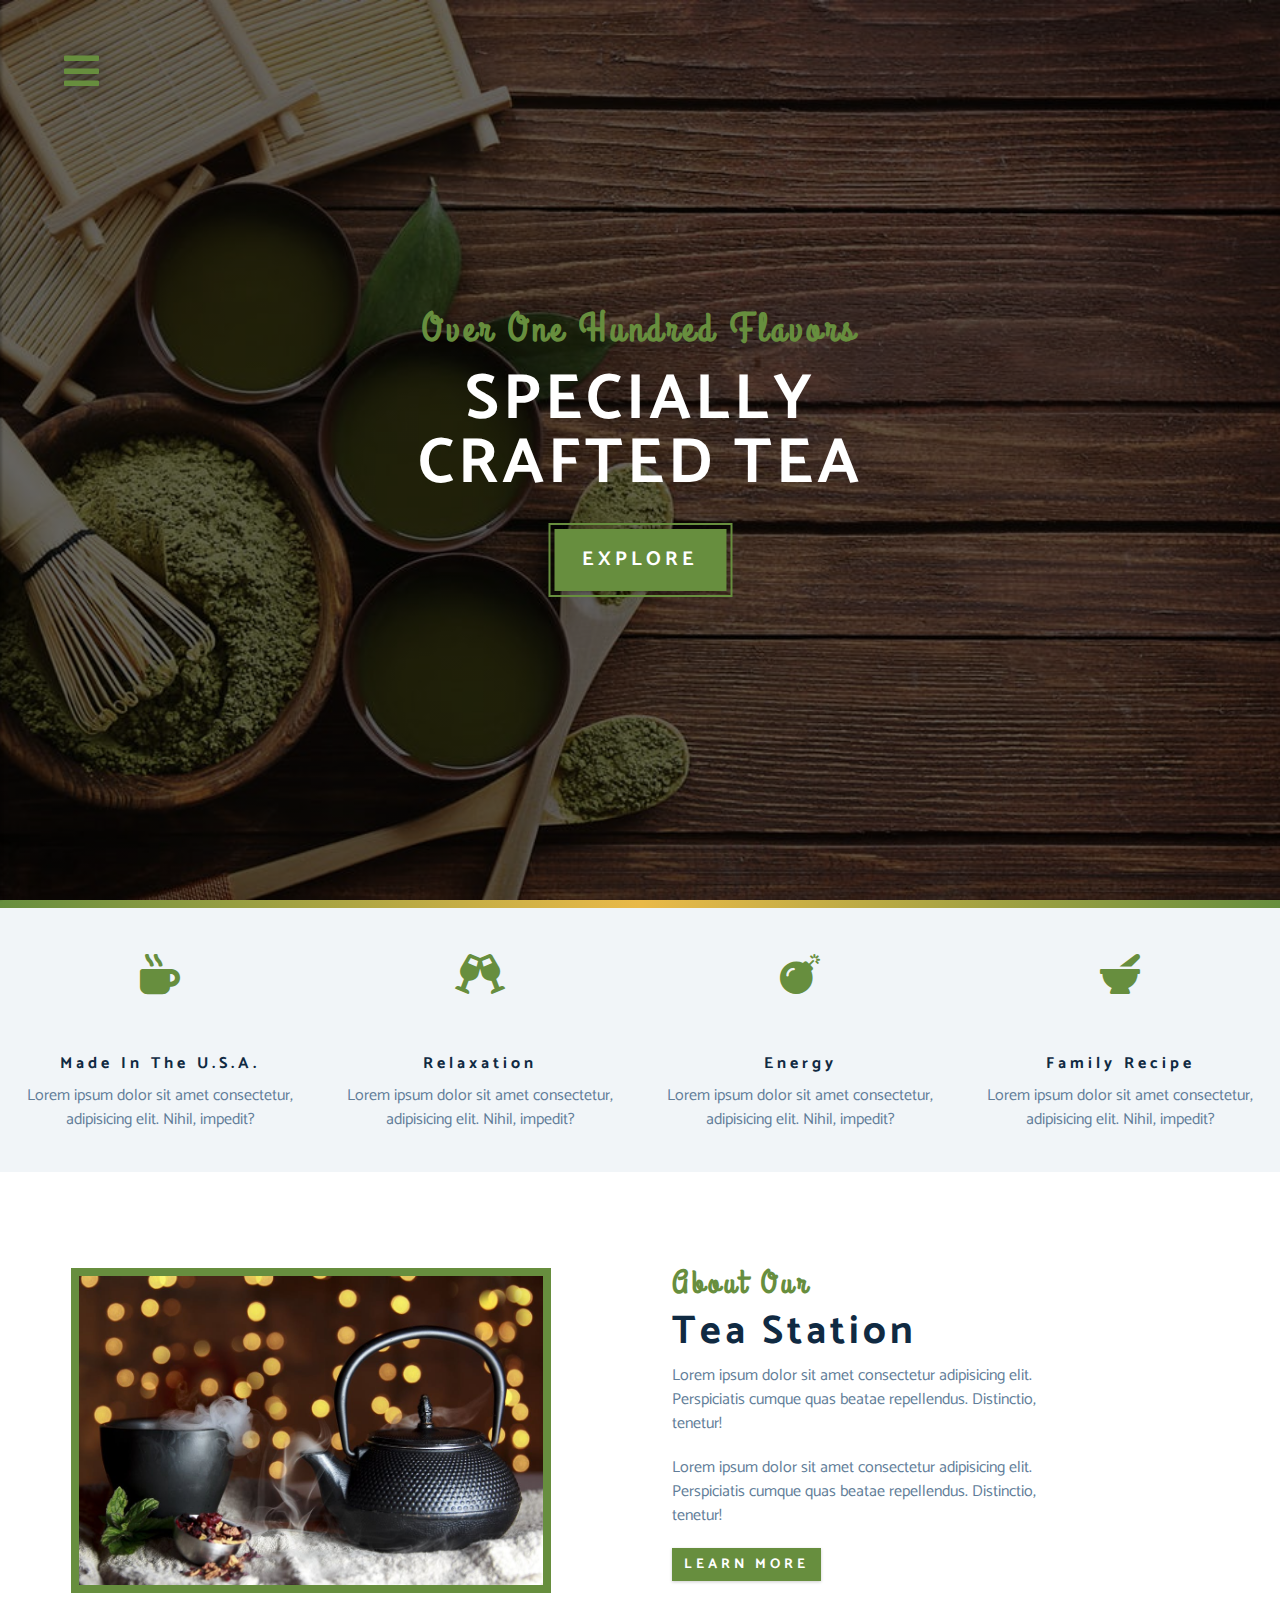
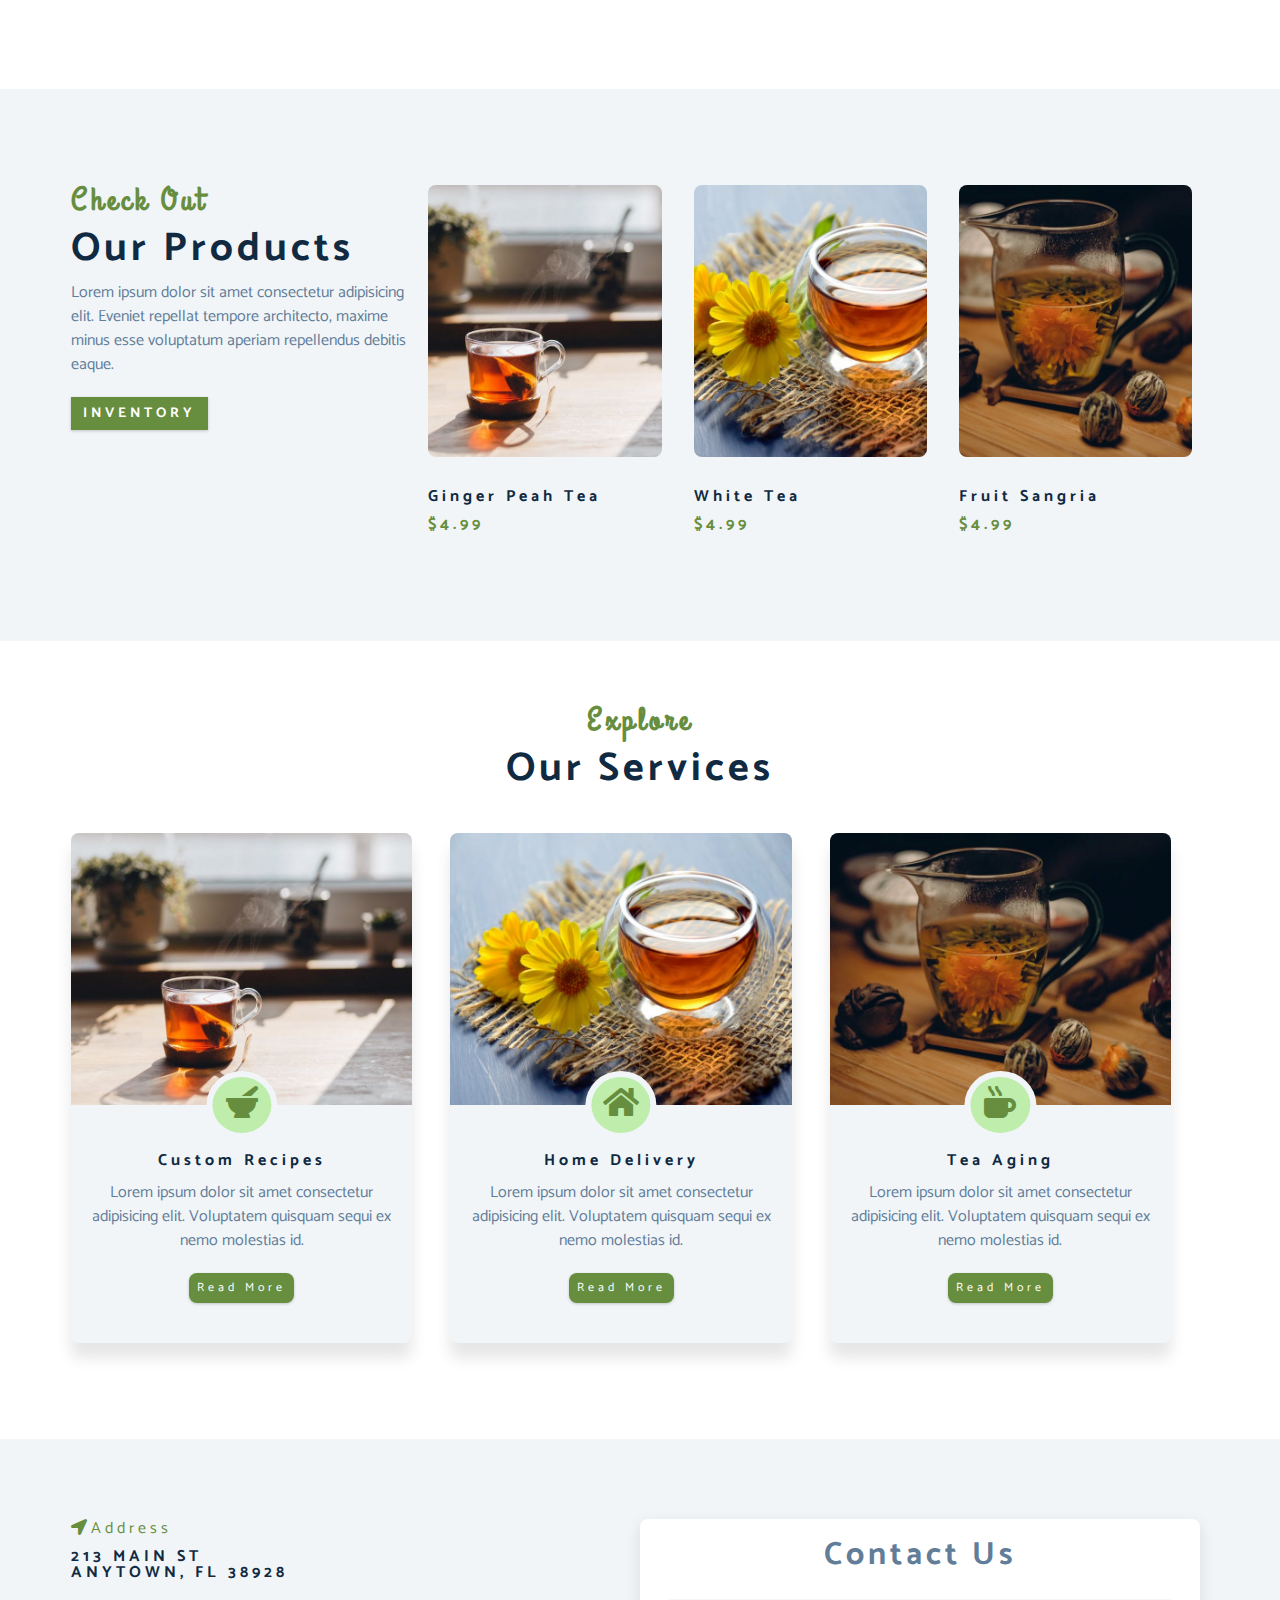
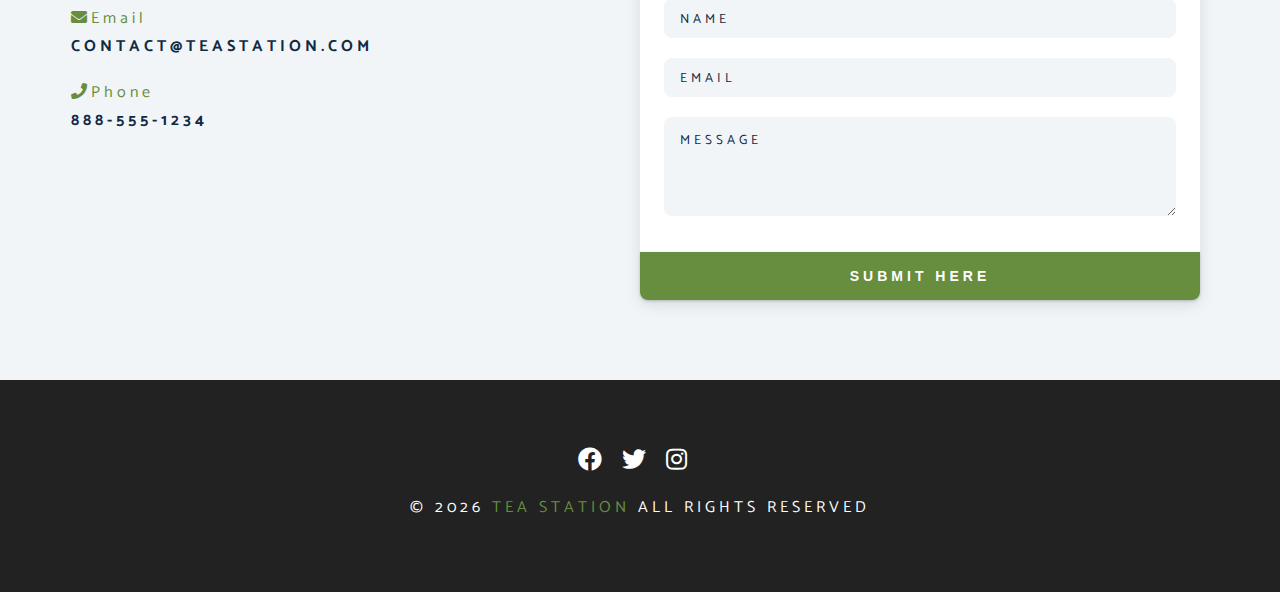
==== commit 5d5c4565: "Add extra html files, handle fake form submissions." ====
--- a/index.html
+++ b/index.html
@@ -282,11 +282,12 @@
 				<!-- Contact form -->
 				<article class="contact-form">
 					<h3>Contact us</h3>
-					<form>
+					<form id="contactForm">
 						<div class="form-group">
-							<input type="text" name="name" placeholder="Name" class="form-control" />
-							<input type="email" name="email" placeholder="Email" class="form-control" />
+							<input id="contactName" type="text" name="name" placeholder="Name" class="form-control" />
+							<input id="contactEmail" type="email" name="email" placeholder="Email" class="form-control" />
 							<textarea
+								id="contactMessage"
 								name="message"
 								rows="5"
 								placeholder="Message"
--- a/css/styles.css
+++ b/css/styles.css
@@ -151,6 +151,23 @@
   font-size: 2.5rem;
   z-index: 1;
   cursor: pointer;
+  animation-name: navButton;
+  animation-timing-function: ease-in-out;
+  animation-duration: 2s;
+  animation-iteration-count: infinite;
+  text-shadow: 0 0 15px rgba(0, 0, 0, 0.5);
+}
+/* Animation for nav button */
+@keyframes navButton {
+  0% {
+    transform: scale(1);
+  }
+  50% {
+    transform: scale(1.3);
+  }
+  100% {
+    transform: scale(1);
+  }
 }
 
 /* Nav menu */
@@ -163,10 +180,13 @@
   z-index: 1;
   background: var(--clr-grey-10);
   box-shadow: 2px 0 2px rgba(0, 0, 0, 0.2);
-  /* hide navbar */
+  /* Hide navigation */
+  transform: translateX(-100%);
+  transition: var(--transition);
 }
 .showNav {
-  /* show navbar */
+  transform: translateX(0%);
+  transition: var(--transition);
 }
 .navbar-header {
   text-align: right;
@@ -223,20 +243,51 @@
   top: 50%;
   left: 50%;
   transform: translate(-50%, -50%);
+  /* overflow; */
 }
 
 .banner h2 {
   font-family: var(--ff-secondary);
   color: var(--clr-primary);
-  /* animation here */
-}
-
+  animation: slideFromLeft 4s ease 1;
+}
+/* h2 animation */
+@keyframes slideFromLeft {
+  0% {
+    transform: translateX(-100%);
+    opacity: 0;
+  }
+  50% {
+    transform: translateX(50%);
+    opacity: 0.5;
+  }
+  75% {
+    transform: translateX(-10%);
+    opacity: 0.75;
+  }
+}
 .banner h1 {
   text-transform: uppercase;
   color: var(--clr-white);
   margin-top: 1.25rem;
   margin-bottom: 2rem;
-  /* animation here */
+  animation: slideFromRight 4s ease 1;
+}
+
+/* h1 animation */
+@keyframes slideFromRight {
+  0% {
+    transform: translateX(100%);
+    opacity: 0;
+  }
+  50% {
+    transform: translateX(-50%);
+    opacity: 0.5;
+  }
+  75% {
+    transform: translateX(10%);
+    opacity: 0.75;
+  }
 }
 
 .banner-btn {
@@ -244,6 +295,21 @@
   outline-offset: 0.25rem;
   font-size: 1.25rem;
   padding: 1rem 1.75rem;
+  animation: button 4s ease 1;
+}
+/* banner-btn animation */
+@keyframes button {
+  0% {
+    opacity: 0;
+    transform: translateY(50%);
+  }
+  50% {
+    opacity: 0.5;
+  }
+  100% {
+    opacity: 1;
+    transform: translateY(0);
+  }
 }
 
 /*------- Content divider -------*/
